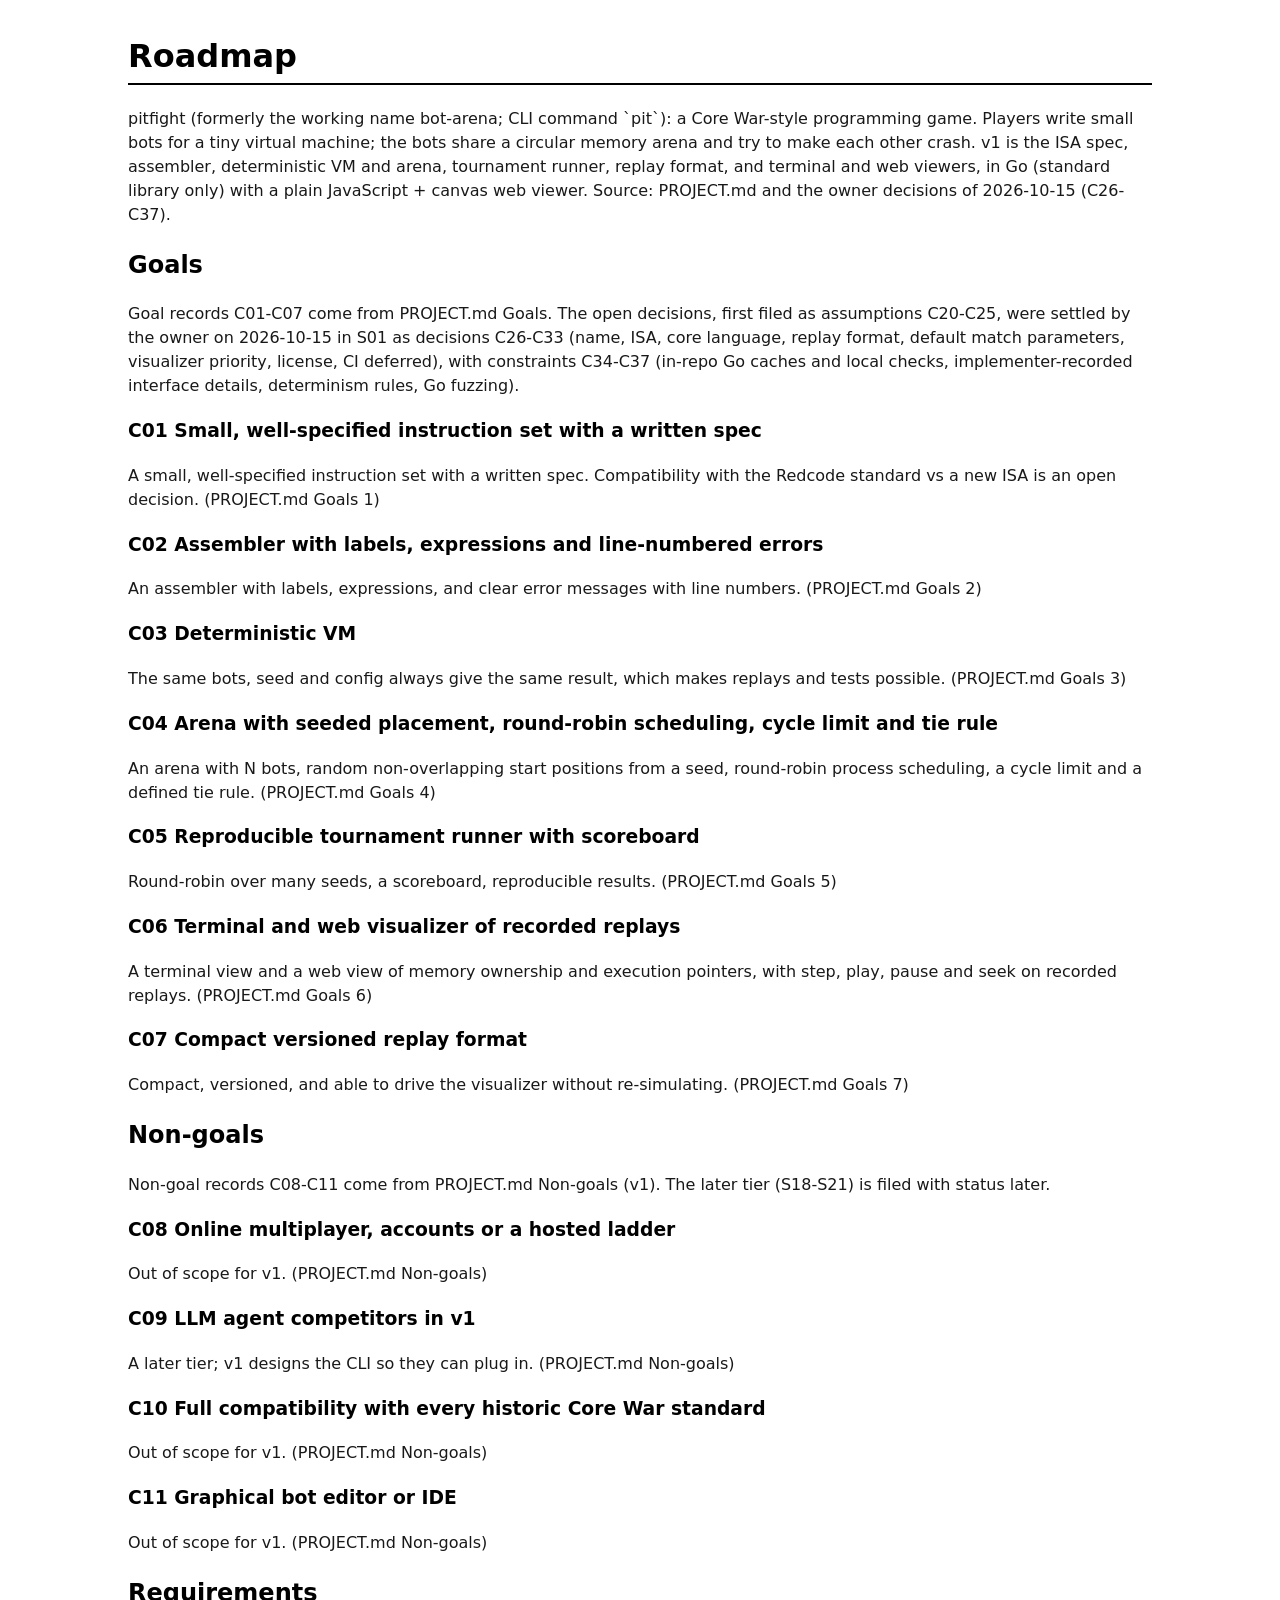
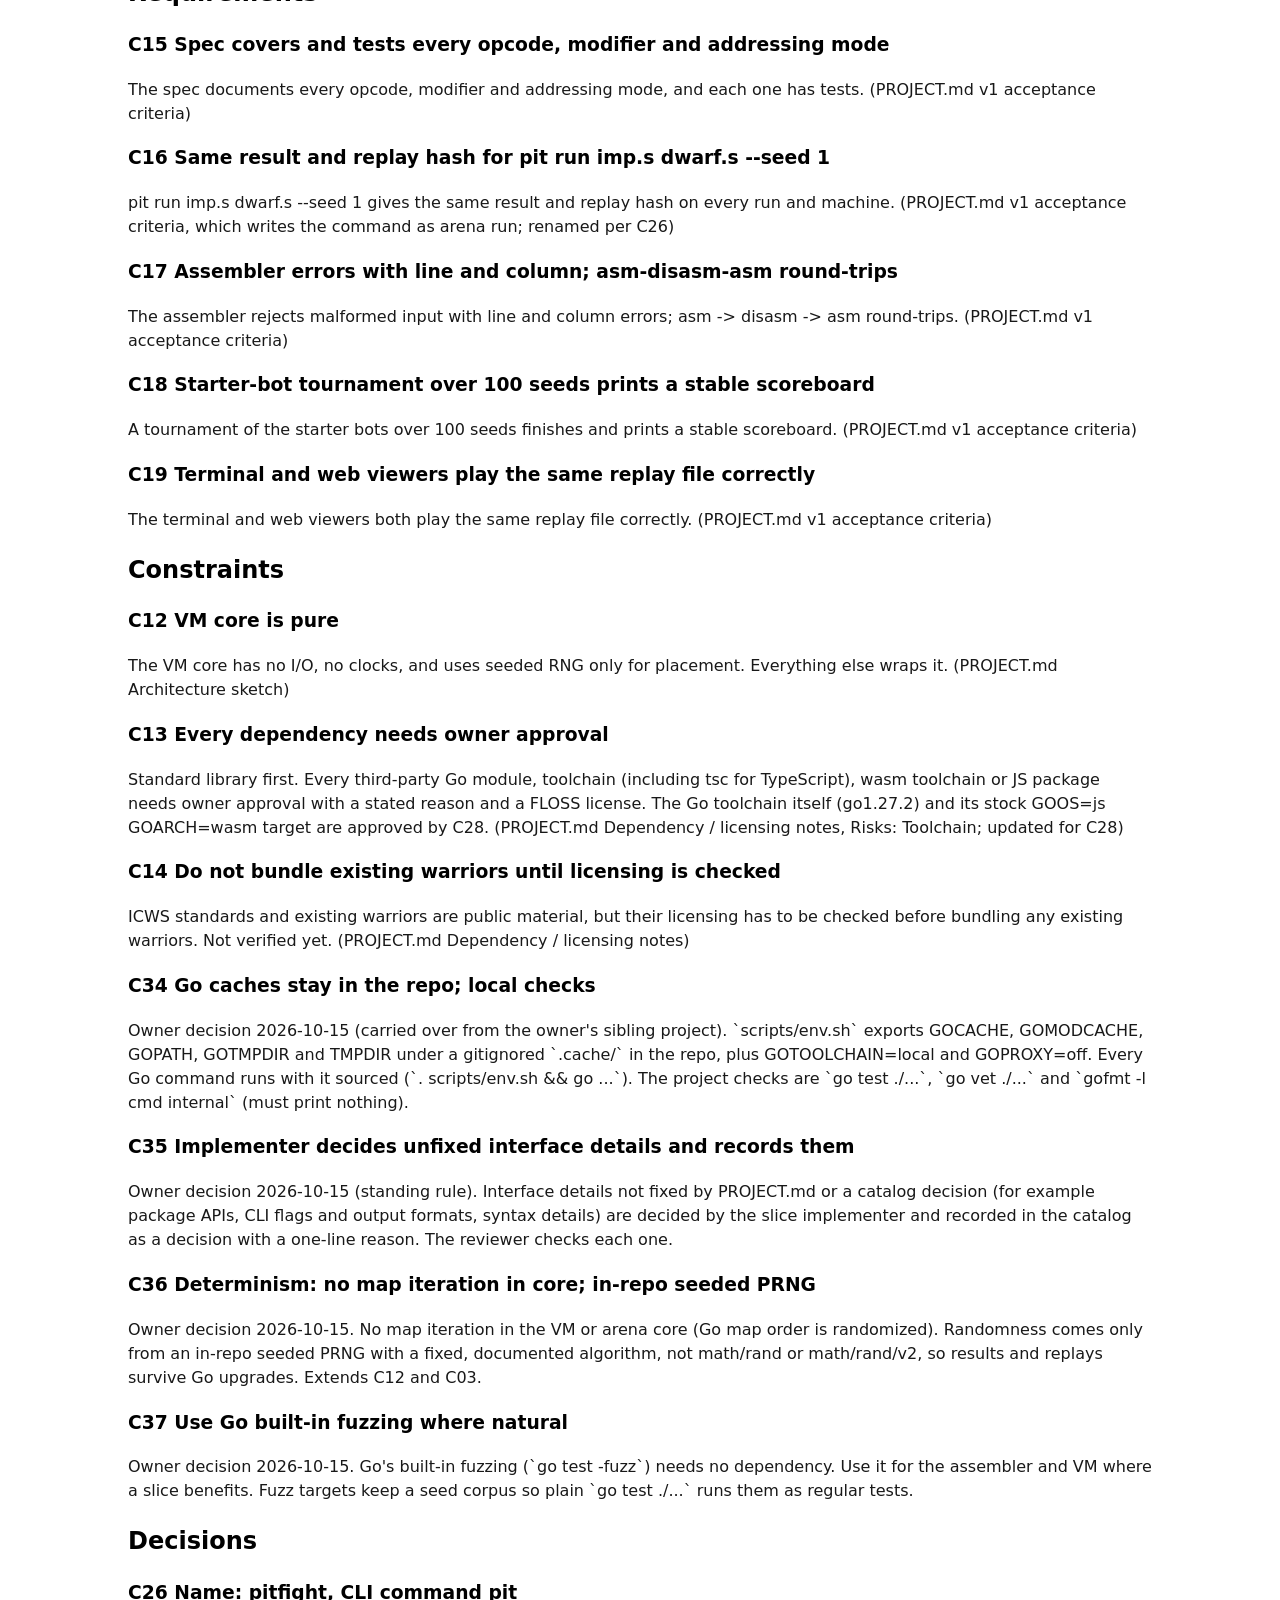
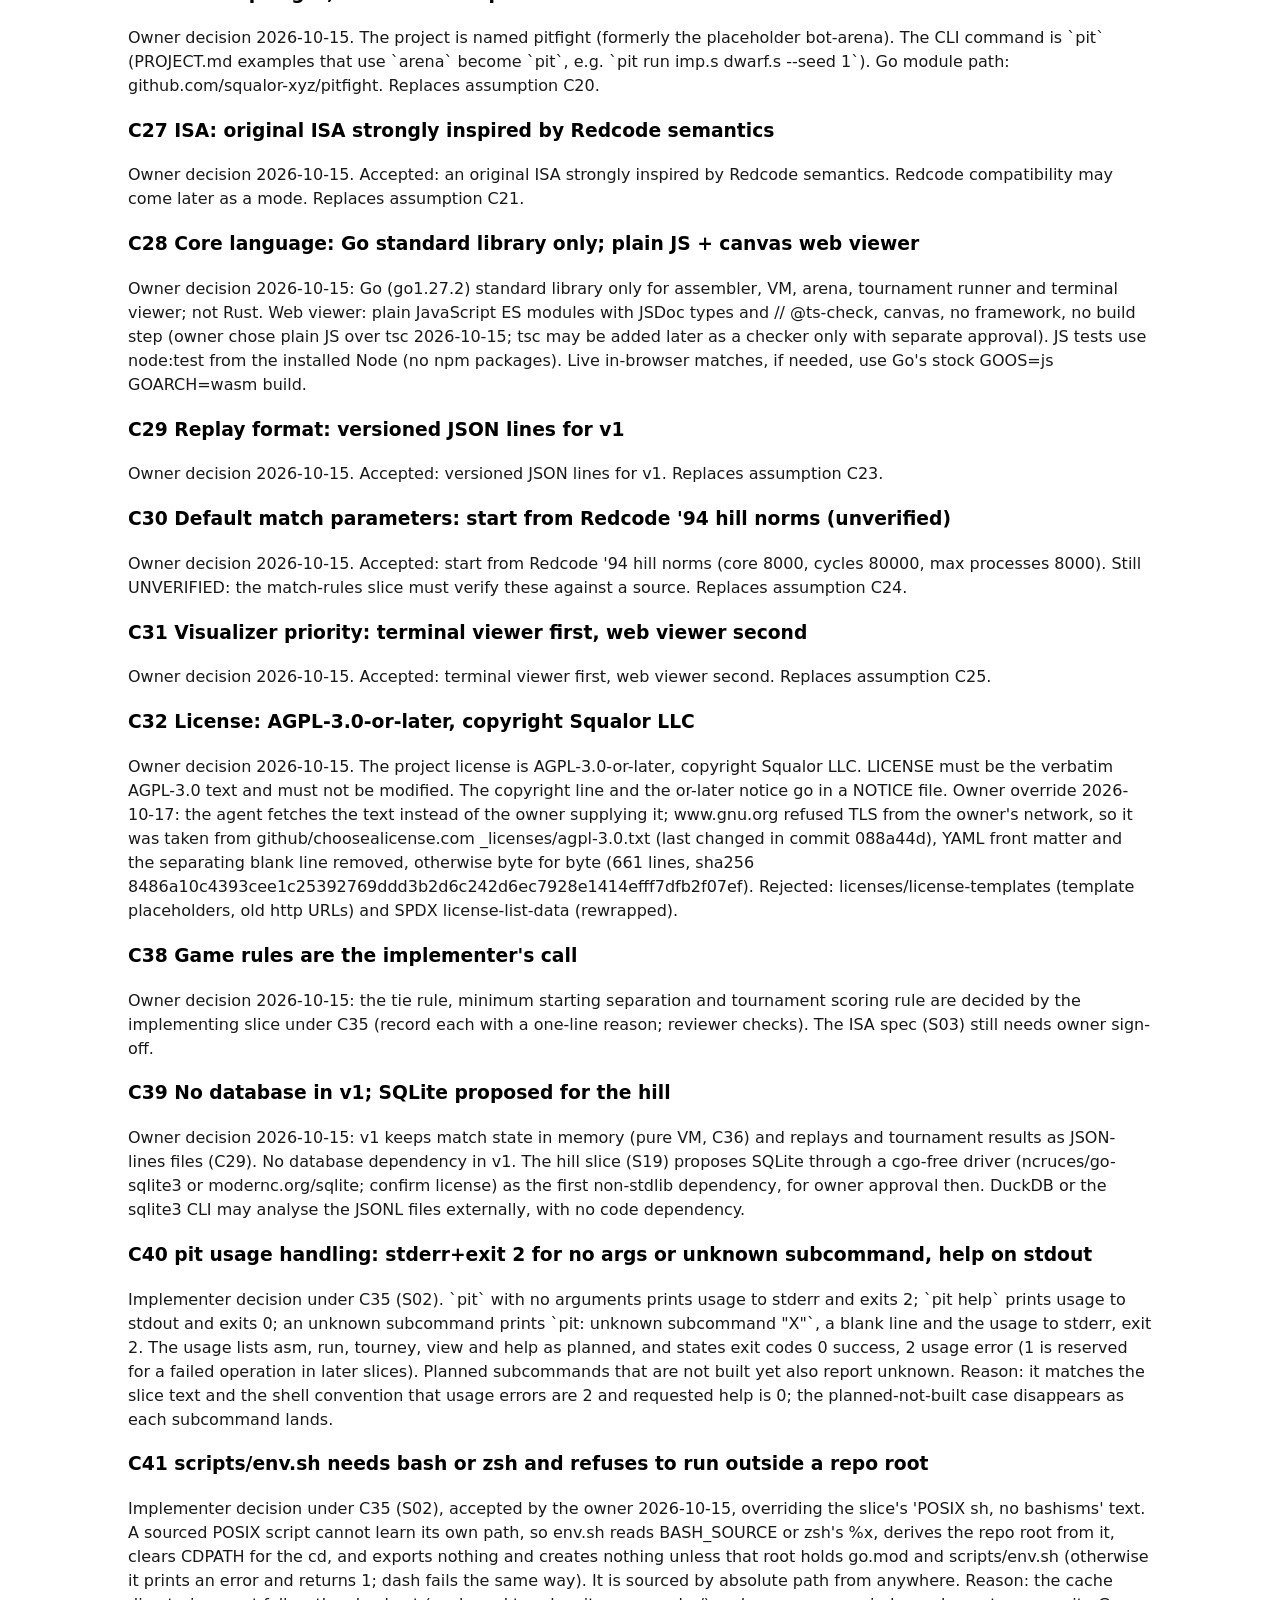
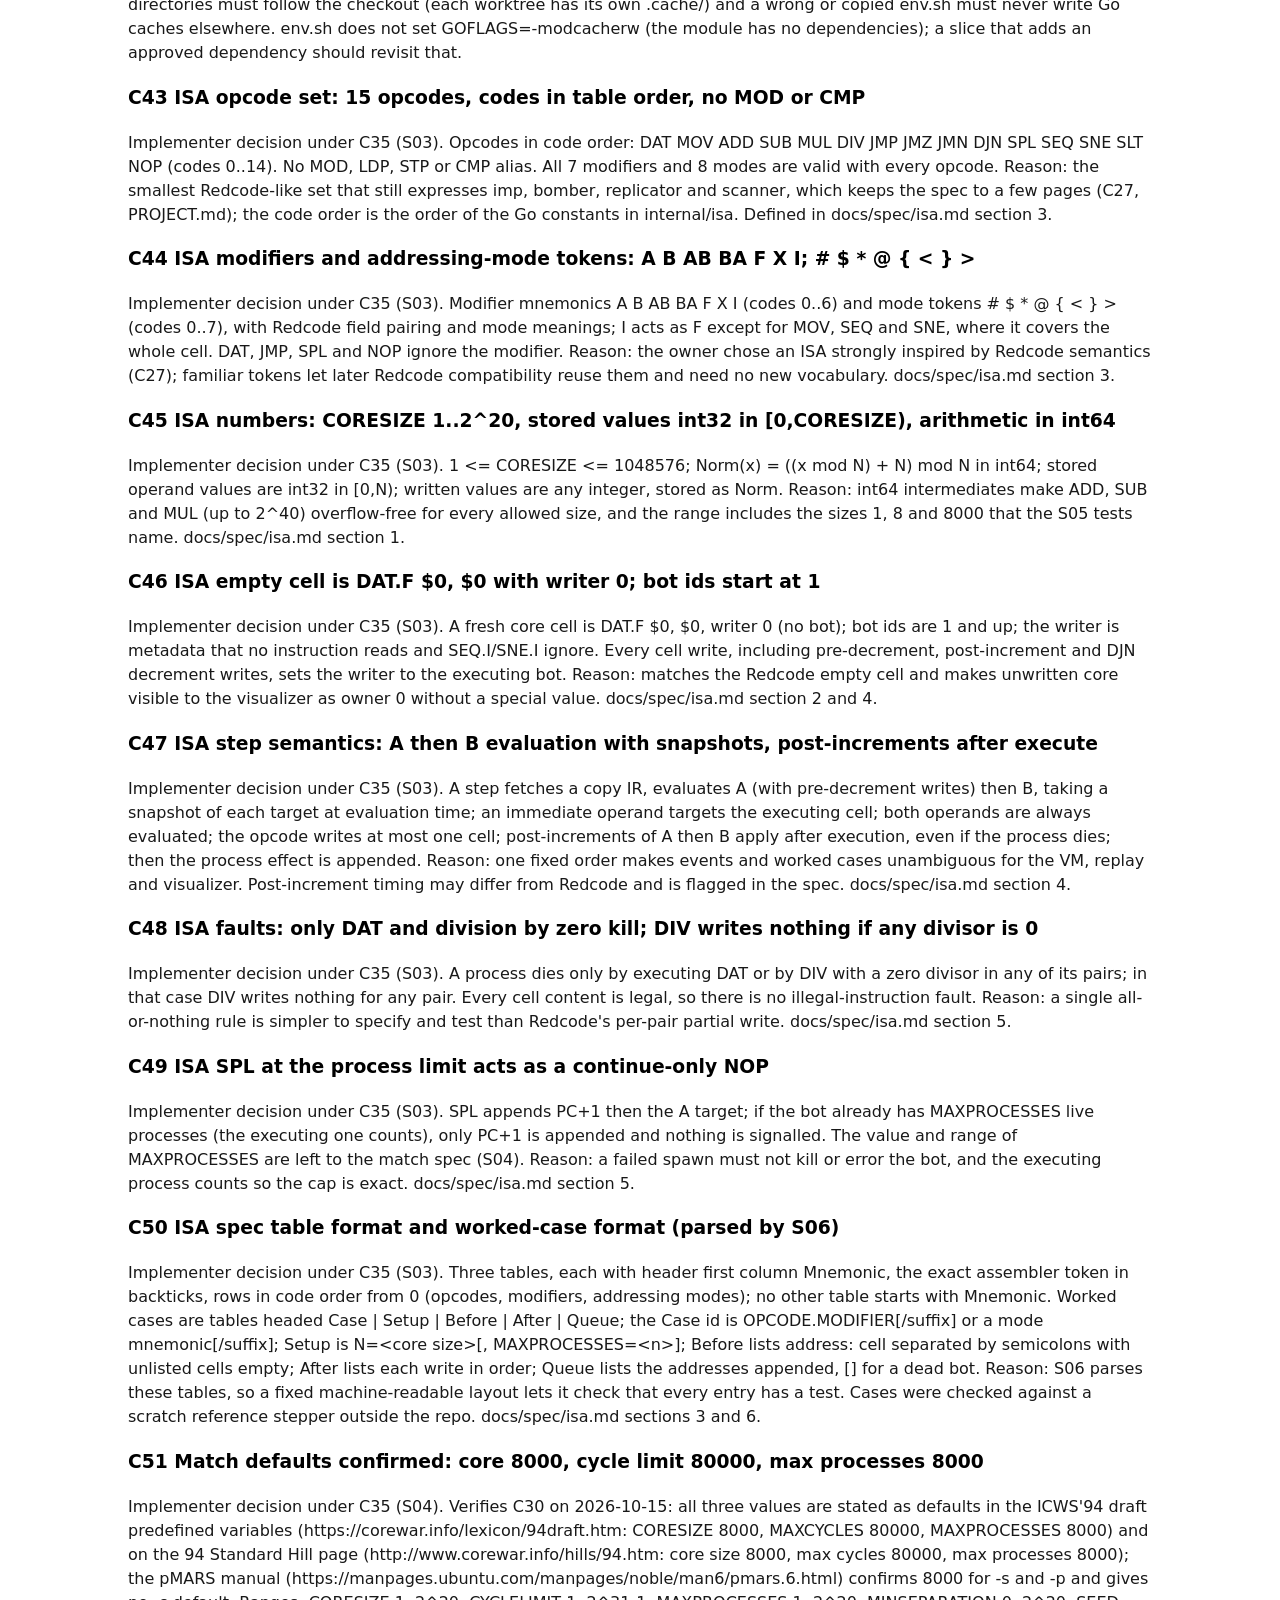
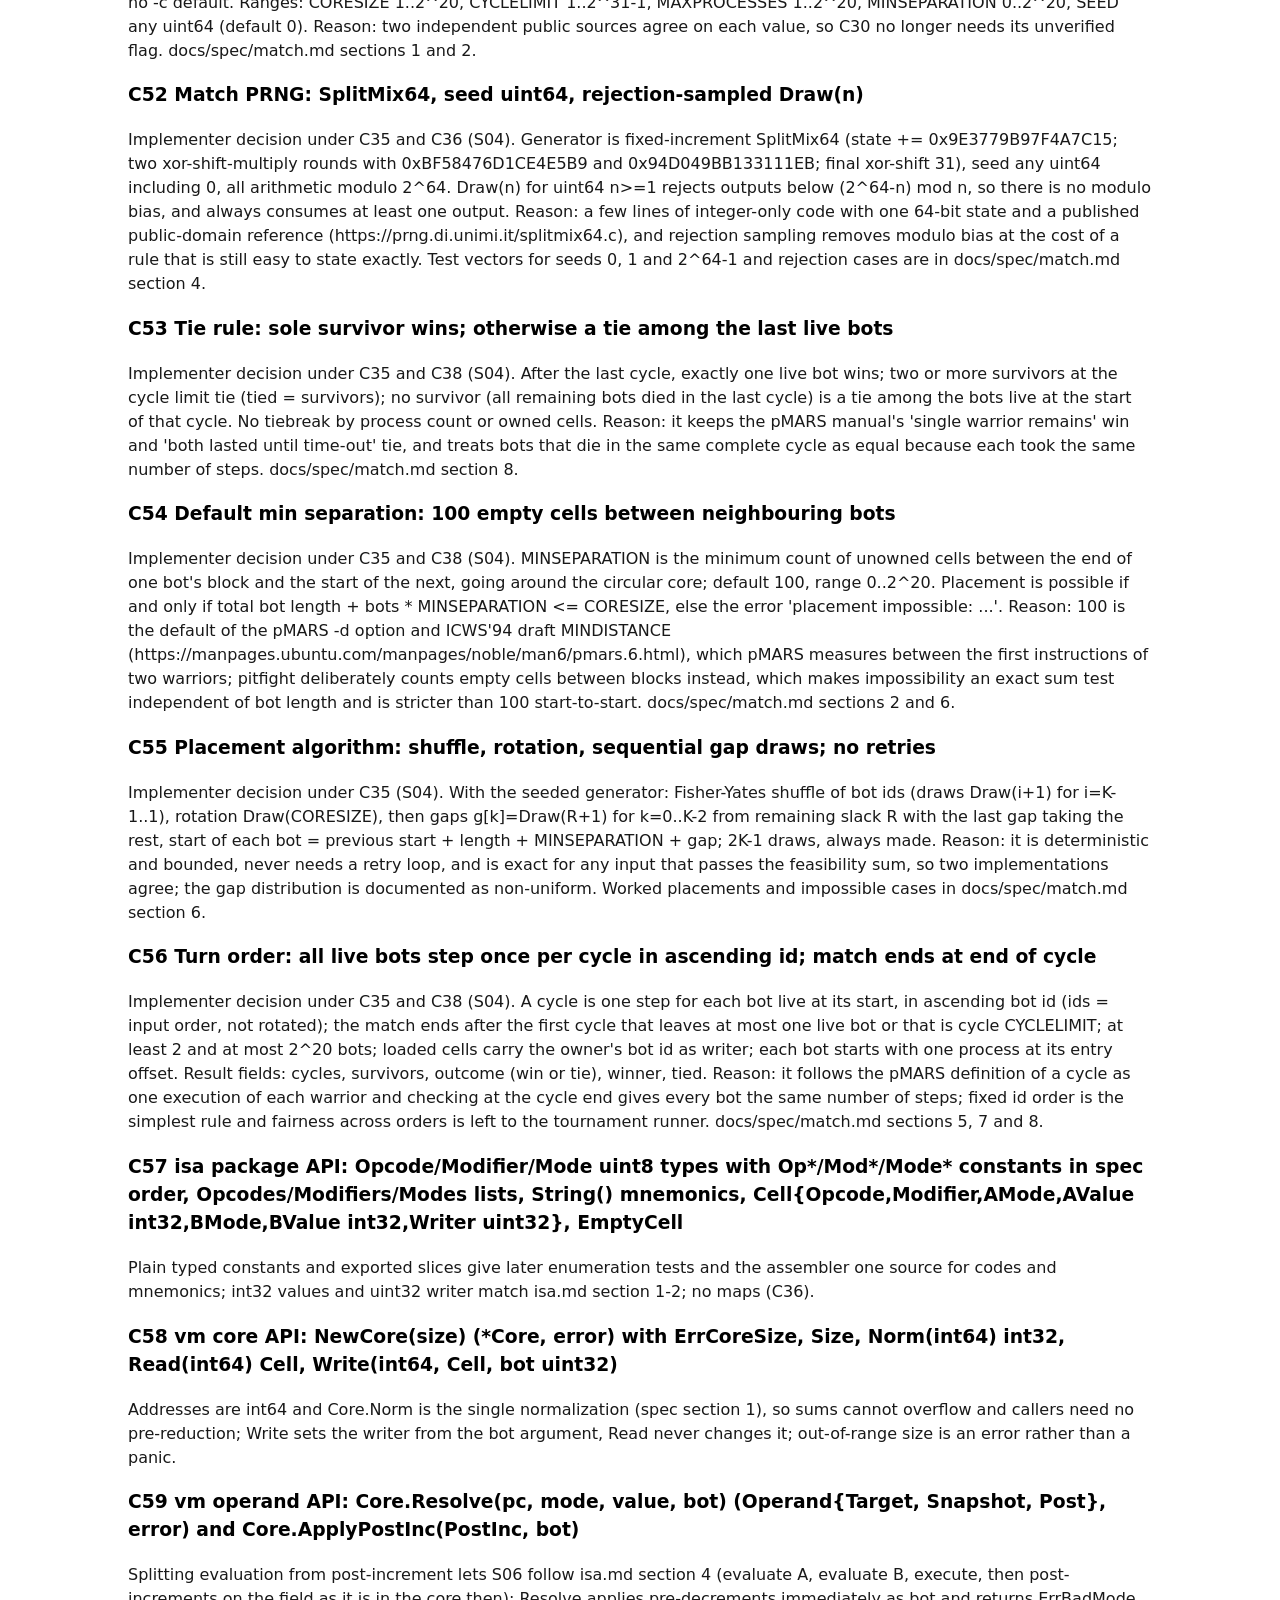
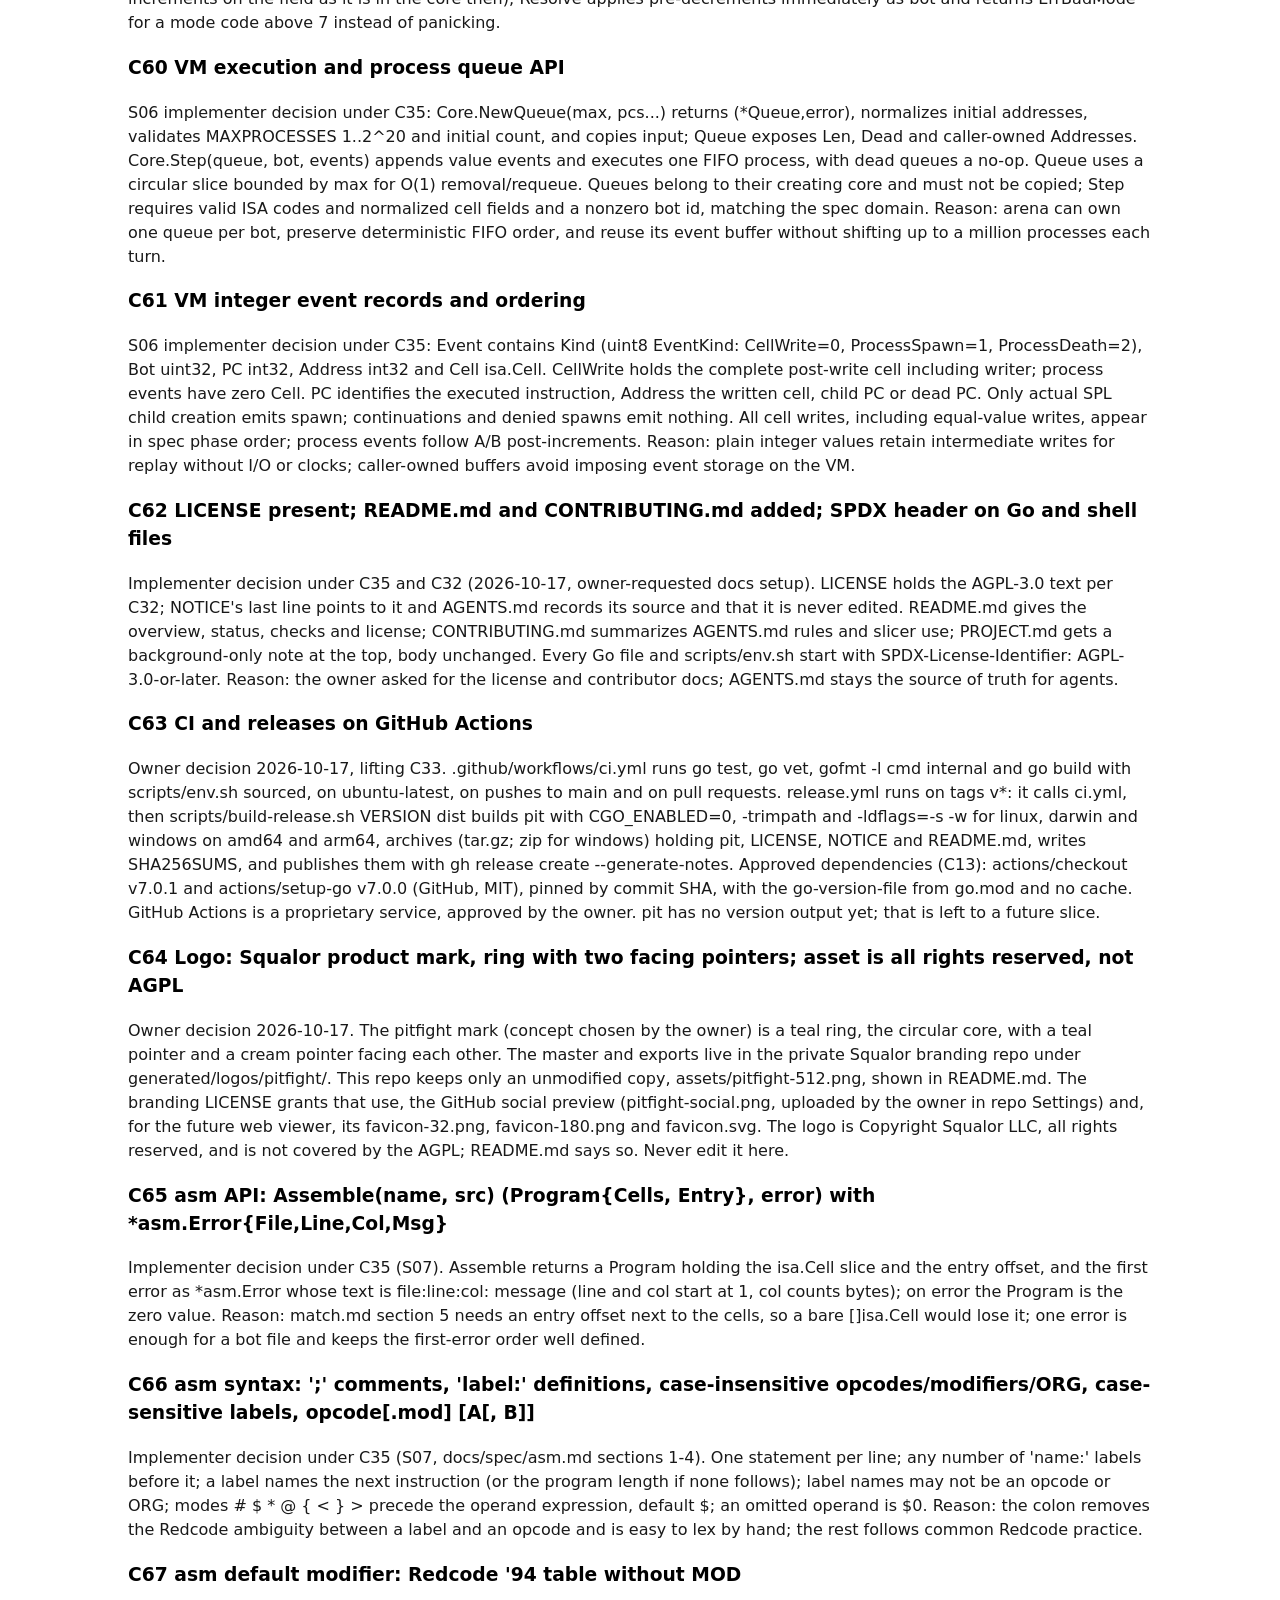
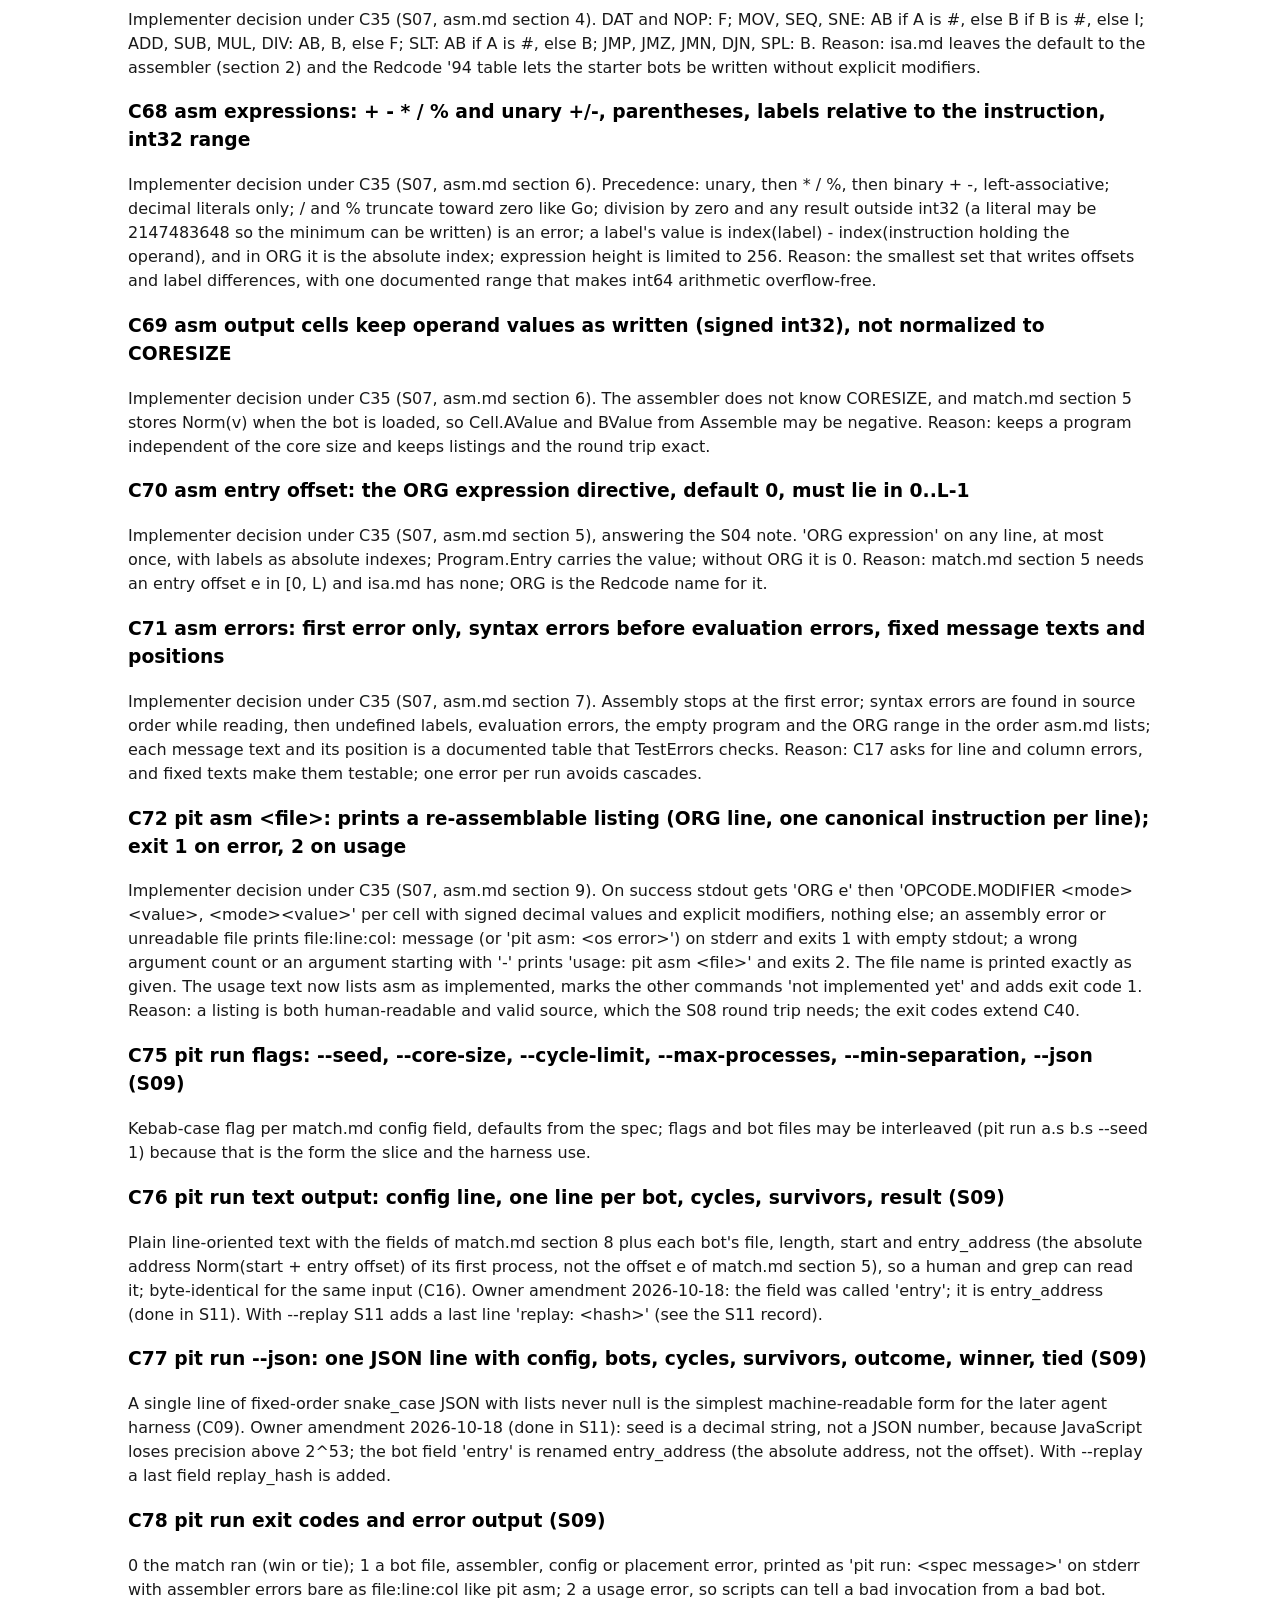
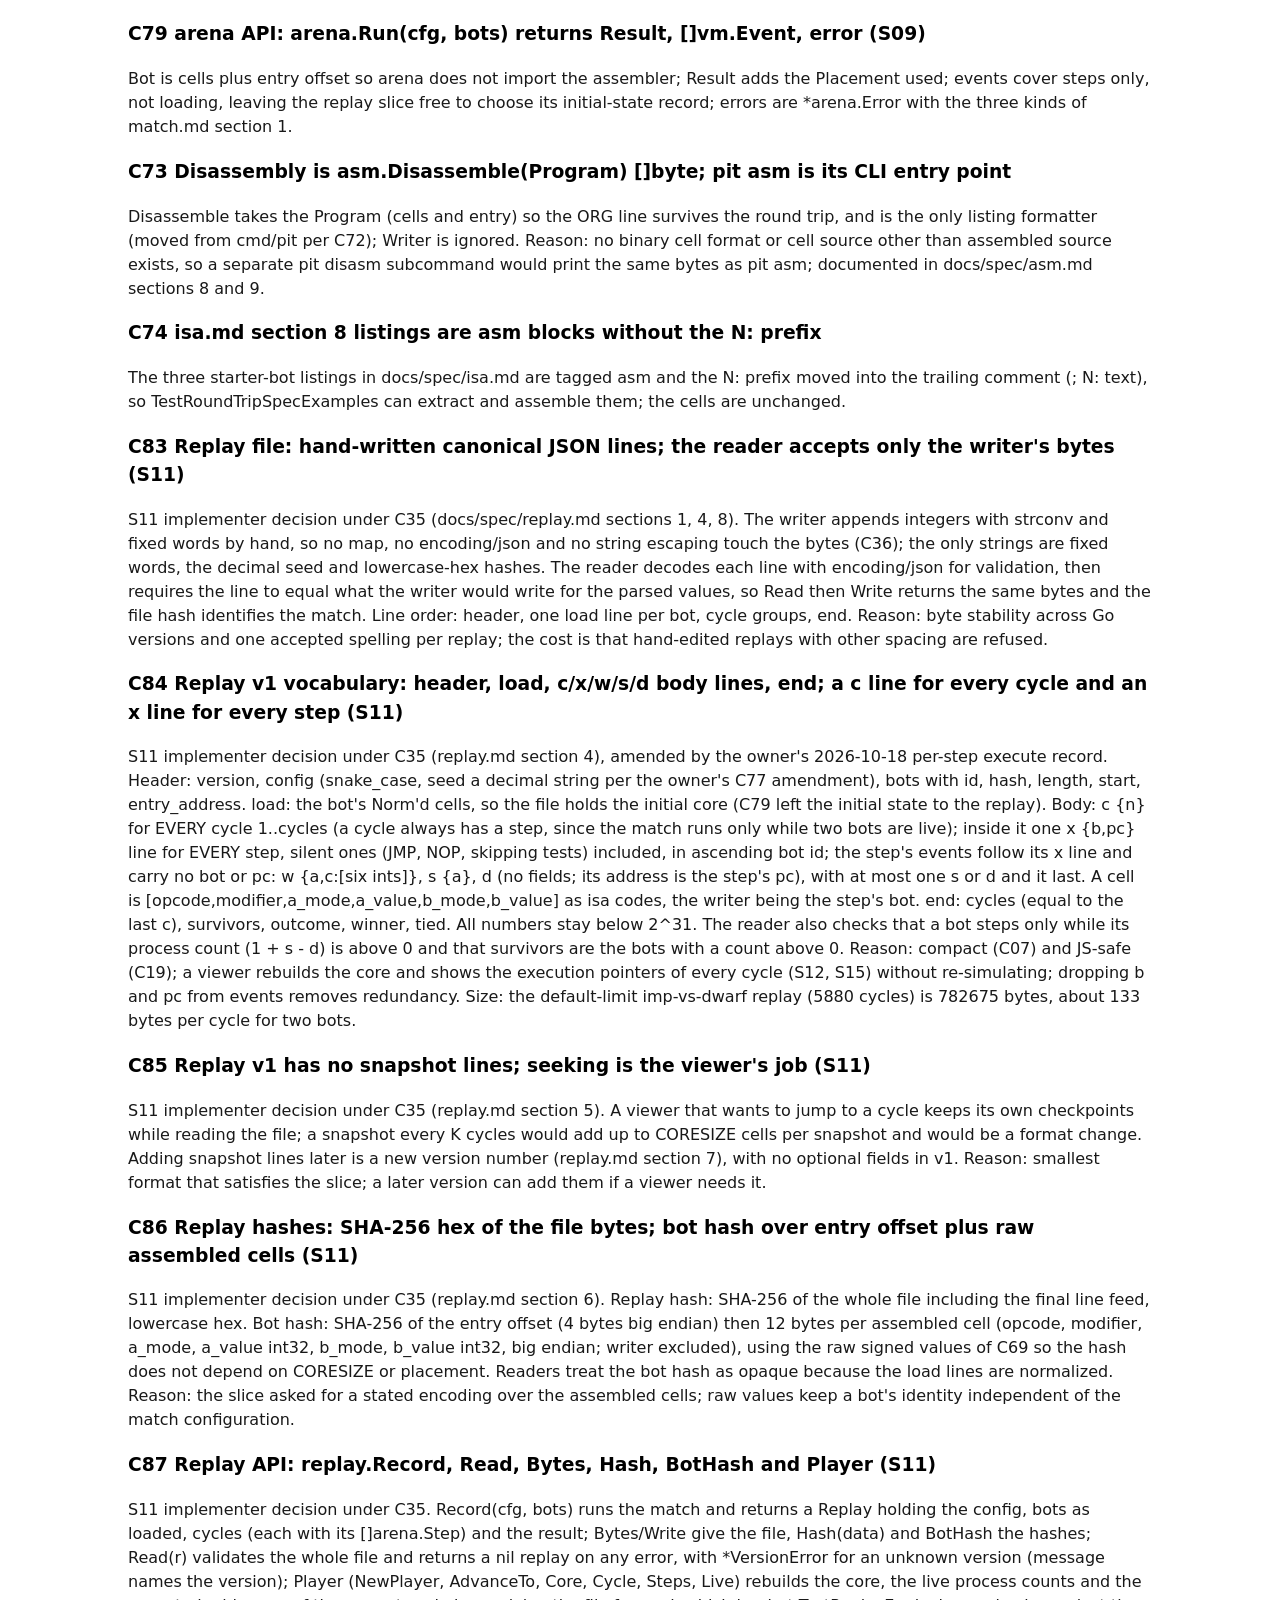
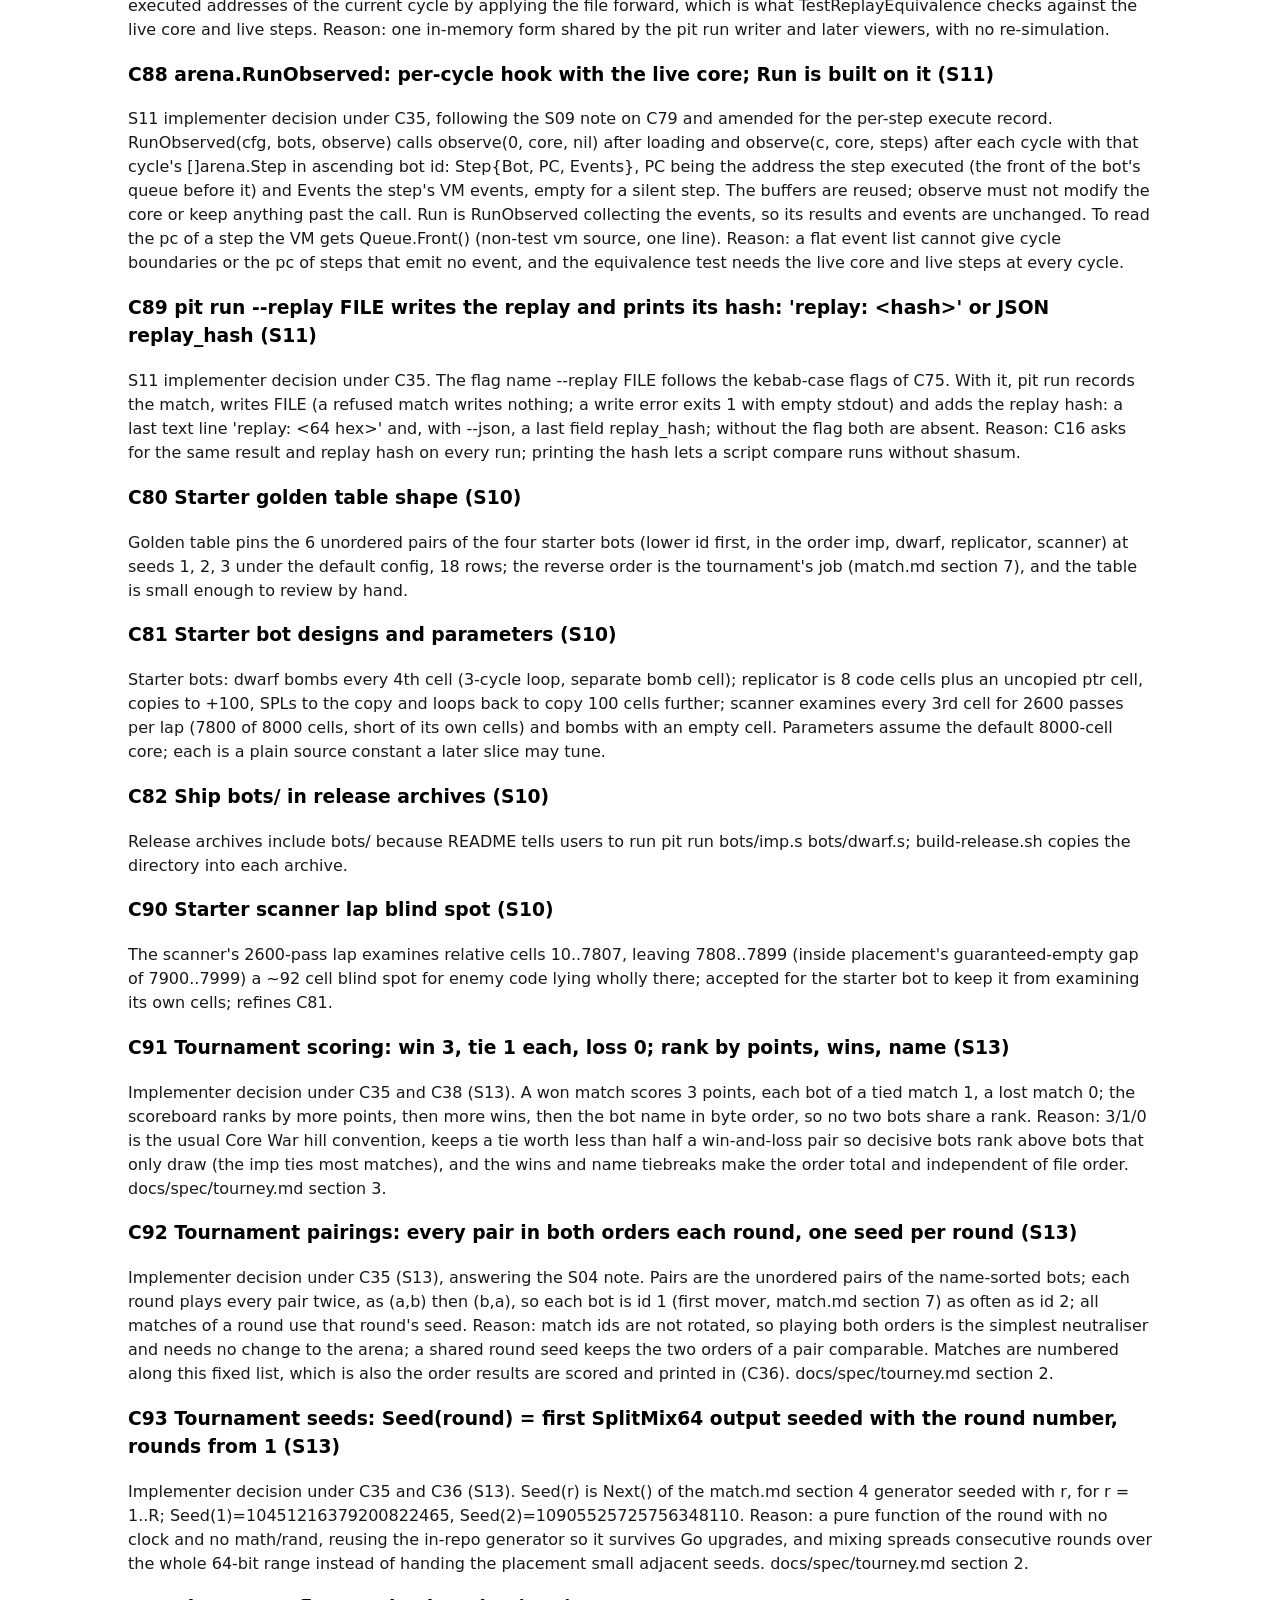
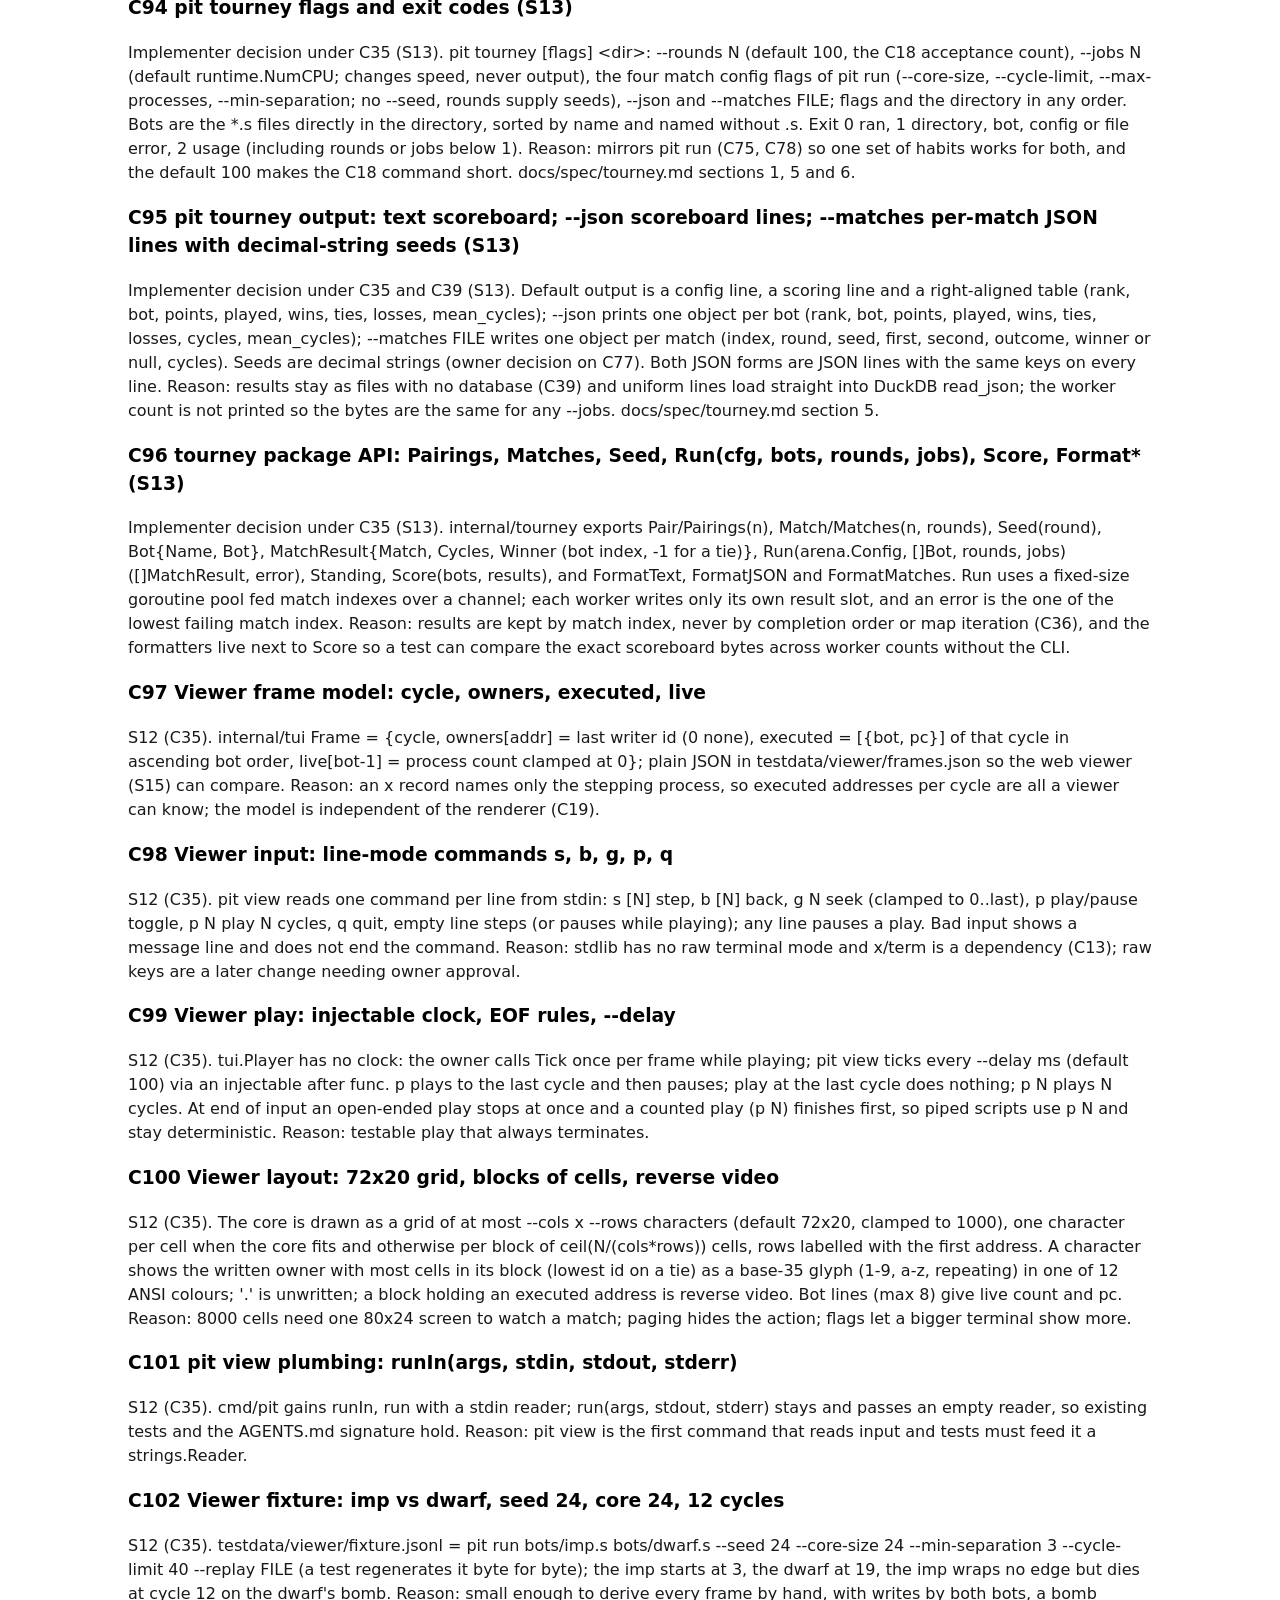
==== .slicer/render/ROADMAP.html @ 02d9fb21 "S22: fix code rough edges from the v0.1.0 relays Share one flag-interleave helper (a literal -- as a" ====
<!-- GENERATED by slicer. Source: .slicer/index.json. Render format: 1. Run `slicer render` after editing; `slicer check` fails if this file is stale. Do not edit. -->
<!DOCTYPE html>
<html lang="en"><head><meta charset="utf-8">
<meta name="viewport" content="width=device-width, initial-scale=1">
<title>Roadmap</title>
<style>
  :root { color-scheme: light dark; }
  body { font-family: system-ui, sans-serif; max-width: 64rem; margin: 2rem auto;
         padding: 0 1rem; line-height: 1.5; }
  h1 { border-bottom: 2px solid currentColor; padding-bottom: .2rem; }
  table { border-collapse: collapse; width: 100%; margin: 1rem 0; }
  th, td { text-align: left; padding: .3rem .5rem; border-bottom: 1px solid #8884;
           vertical-align: top; }
  .summary { opacity: .75; }
  .prose { opacity: .9; }
  tr.done { opacity: .55; }
  td.status { font-weight: 600; }
  tr.started td.status { color: #1a7f37; }
  tr.parked td.status, tr.retired td.status { color: #9a6700; }
  @media (prefers-color-scheme: dark) {
    th, td { border-bottom-color: #8886; }
    tr.started td.status { color: #3fb950; }
    tr.parked td.status, tr.retired td.status { color: #d29922; }
  }
</style>
</head><body>
<h1>Roadmap</h1>
<div class="prose"><p>pitfight (formerly the working name bot-arena; CLI command `pit`): a Core War-style programming game. Players write small bots for a tiny virtual machine; the bots share a circular memory arena and try to make each other crash. v1 is the ISA spec, assembler, deterministic VM and arena, tournament runner, replay format, and terminal and web viewers, in Go (standard library only) with a plain JavaScript + canvas web viewer. Source: PROJECT.md and the owner decisions of 2026-10-15 (C26-C37).</p></div>
<section><h2>Goals</h2>
<div class="prose"><p>Goal records C01-C07 come from PROJECT.md Goals. The open decisions, first filed as assumptions C20-C25, were settled by the owner on 2026-10-15 in S01 as decisions C26-C33 (name, ISA, core language, replay format, default match parameters, visualizer priority, license, CI deferred), with constraints C34-C37 (in-repo Go caches and local checks, implementer-recorded interface details, determinism rules, Go fuzzing).</p></div>
<h3>C01 Small, well-specified instruction set with a written spec</h3>
<div class="prose"><p>A small, well-specified instruction set with a written spec. Compatibility with the Redcode standard vs a new ISA is an open decision. (PROJECT.md Goals 1)</p></div>
<h3>C02 Assembler with labels, expressions and line-numbered errors</h3>
<div class="prose"><p>An assembler with labels, expressions, and clear error messages with line numbers. (PROJECT.md Goals 2)</p></div>
<h3>C03 Deterministic VM</h3>
<div class="prose"><p>The same bots, seed and config always give the same result, which makes replays and tests possible. (PROJECT.md Goals 3)</p></div>
<h3>C04 Arena with seeded placement, round-robin scheduling, cycle limit and tie rule</h3>
<div class="prose"><p>An arena with N bots, random non-overlapping start positions from a seed, round-robin process scheduling, a cycle limit and a defined tie rule. (PROJECT.md Goals 4)</p></div>
<h3>C05 Reproducible tournament runner with scoreboard</h3>
<div class="prose"><p>Round-robin over many seeds, a scoreboard, reproducible results. (PROJECT.md Goals 5)</p></div>
<h3>C06 Terminal and web visualizer of recorded replays</h3>
<div class="prose"><p>A terminal view and a web view of memory ownership and execution pointers, with step, play, pause and seek on recorded replays. (PROJECT.md Goals 6)</p></div>
<h3>C07 Compact versioned replay format</h3>
<div class="prose"><p>Compact, versioned, and able to drive the visualizer without re-simulating. (PROJECT.md Goals 7)</p></div>
</section>
<section><h2>Non-goals</h2>
<div class="prose"><p>Non-goal records C08-C11 come from PROJECT.md Non-goals (v1). The later tier (S18-S21) is filed with status later.</p></div>
<h3>C08 Online multiplayer, accounts or a hosted ladder</h3>
<div class="prose"><p>Out of scope for v1. (PROJECT.md Non-goals)</p></div>
<h3>C09 LLM agent competitors in v1</h3>
<div class="prose"><p>A later tier; v1 designs the CLI so they can plug in. (PROJECT.md Non-goals)</p></div>
<h3>C10 Full compatibility with every historic Core War standard</h3>
<div class="prose"><p>Out of scope for v1. (PROJECT.md Non-goals)</p></div>
<h3>C11 Graphical bot editor or IDE</h3>
<div class="prose"><p>Out of scope for v1. (PROJECT.md Non-goals)</p></div>
</section>
<section><h2>Requirements</h2>
<h3>C15 Spec covers and tests every opcode, modifier and addressing mode</h3>
<div class="prose"><p>The spec documents every opcode, modifier and addressing mode, and each one has tests. (PROJECT.md v1 acceptance criteria)</p></div>
<h3>C16 Same result and replay hash for pit run imp.s dwarf.s --seed 1</h3>
<div class="prose"><p>pit run imp.s dwarf.s --seed 1 gives the same result and replay hash on every run and machine. (PROJECT.md v1 acceptance criteria, which writes the command as arena run; renamed per C26)</p></div>
<h3>C17 Assembler errors with line and column; asm-disasm-asm round-trips</h3>
<div class="prose"><p>The assembler rejects malformed input with line and column errors; asm -&gt; disasm -&gt; asm round-trips. (PROJECT.md v1 acceptance criteria)</p></div>
<h3>C18 Starter-bot tournament over 100 seeds prints a stable scoreboard</h3>
<div class="prose"><p>A tournament of the starter bots over 100 seeds finishes and prints a stable scoreboard. (PROJECT.md v1 acceptance criteria)</p></div>
<h3>C19 Terminal and web viewers play the same replay file correctly</h3>
<div class="prose"><p>The terminal and web viewers both play the same replay file correctly. (PROJECT.md v1 acceptance criteria)</p></div>
</section>
<section><h2>Constraints</h2>
<h3>C12 VM core is pure</h3>
<div class="prose"><p>The VM core has no I/O, no clocks, and uses seeded RNG only for placement. Everything else wraps it. (PROJECT.md Architecture sketch)</p></div>
<h3>C13 Every dependency needs owner approval</h3>
<div class="prose"><p>Standard library first. Every third-party Go module, toolchain (including tsc for TypeScript), wasm toolchain or JS package needs owner approval with a stated reason and a FLOSS license. The Go toolchain itself (go1.27.2) and its stock GOOS=js GOARCH=wasm target are approved by C28. (PROJECT.md Dependency / licensing notes, Risks: Toolchain; updated for C28)</p></div>
<h3>C14 Do not bundle existing warriors until licensing is checked</h3>
<div class="prose"><p>ICWS standards and existing warriors are public material, but their licensing has to be checked before bundling any existing warriors. Not verified yet. (PROJECT.md Dependency / licensing notes)</p></div>
<h3>C34 Go caches stay in the repo; local checks</h3>
<div class="prose"><p>Owner decision 2026-10-15 (carried over from the owner&#x27;s sibling project). `scripts/env.sh` exports GOCACHE, GOMODCACHE, GOPATH, GOTMPDIR and TMPDIR under a gitignored `.cache/` in the repo, plus GOTOOLCHAIN=local and GOPROXY=off. Every Go command runs with it sourced (`. scripts/env.sh &amp;&amp; go ...`). The project checks are `go test ./...`, `go vet ./...` and `gofmt -l cmd internal` (must print nothing).</p></div>
<h3>C35 Implementer decides unfixed interface details and records them</h3>
<div class="prose"><p>Owner decision 2026-10-15 (standing rule). Interface details not fixed by PROJECT.md or a catalog decision (for example package APIs, CLI flags and output formats, syntax details) are decided by the slice implementer and recorded in the catalog as a decision with a one-line reason. The reviewer checks each one.</p></div>
<h3>C36 Determinism: no map iteration in core; in-repo seeded PRNG</h3>
<div class="prose"><p>Owner decision 2026-10-15. No map iteration in the VM or arena core (Go map order is randomized). Randomness comes only from an in-repo seeded PRNG with a fixed, documented algorithm, not math/rand or math/rand/v2, so results and replays survive Go upgrades. Extends C12 and C03.</p></div>
<h3>C37 Use Go built-in fuzzing where natural</h3>
<div class="prose"><p>Owner decision 2026-10-15. Go&#x27;s built-in fuzzing (`go test -fuzz`) needs no dependency. Use it for the assembler and VM where a slice benefits. Fuzz targets keep a seed corpus so plain `go test ./...` runs them as regular tests.</p></div>
</section>
<section><h2>Decisions</h2>
<h3>C26 Name: pitfight, CLI command pit</h3>
<div class="prose"><p>Owner decision 2026-10-15. The project is named pitfight (formerly the placeholder bot-arena). The CLI command is `pit` (PROJECT.md examples that use `arena` become `pit`, e.g. `pit run imp.s dwarf.s --seed 1`). Go module path: github.com/squalor-xyz/pitfight. Replaces assumption C20.</p></div>
<h3>C27 ISA: original ISA strongly inspired by Redcode semantics</h3>
<div class="prose"><p>Owner decision 2026-10-15. Accepted: an original ISA strongly inspired by Redcode semantics. Redcode compatibility may come later as a mode. Replaces assumption C21.</p></div>
<h3>C28 Core language: Go standard library only; plain JS + canvas web viewer</h3>
<div class="prose"><p>Owner decision 2026-10-15: Go (go1.27.2) standard library only for assembler, VM, arena, tournament runner and terminal viewer; not Rust. Web viewer: plain JavaScript ES modules with JSDoc types and // @ts-check, canvas, no framework, no build step (owner chose plain JS over tsc 2026-10-15; tsc may be added later as a checker only with separate approval). JS tests use node:test from the installed Node (no npm packages). Live in-browser matches, if needed, use Go&#x27;s stock GOOS=js GOARCH=wasm build.</p></div>
<h3>C29 Replay format: versioned JSON lines for v1</h3>
<div class="prose"><p>Owner decision 2026-10-15. Accepted: versioned JSON lines for v1. Replaces assumption C23.</p></div>
<h3>C30 Default match parameters: start from Redcode &#x27;94 hill norms (unverified)</h3>
<div class="prose"><p>Owner decision 2026-10-15. Accepted: start from Redcode &#x27;94 hill norms (core 8000, cycles 80000, max processes 8000). Still UNVERIFIED: the match-rules slice must verify these against a source. Replaces assumption C24.</p></div>
<h3>C31 Visualizer priority: terminal viewer first, web viewer second</h3>
<div class="prose"><p>Owner decision 2026-10-15. Accepted: terminal viewer first, web viewer second. Replaces assumption C25.</p></div>
<h3>C32 License: AGPL-3.0-or-later, copyright Squalor LLC</h3>
<div class="prose"><p>Owner decision 2026-10-15. The project license is AGPL-3.0-or-later, copyright Squalor LLC. LICENSE must be the verbatim AGPL-3.0 text and must not be modified. The copyright line and the or-later notice go in a NOTICE file. Owner override 2026-10-17: the agent fetches the text instead of the owner supplying it; www.gnu.org refused TLS from the owner&#x27;s network, so it was taken from github/choosealicense.com _licenses/agpl-3.0.txt (last changed in commit 088a44d), YAML front matter and the separating blank line removed, otherwise byte for byte (661 lines, sha256 8486a10c4393cee1c25392769ddd3b2d6c242d6ec7928e1414efff7dfb2f07ef). Rejected: licenses/license-templates (template placeholders, old http URLs) and SPDX license-list-data (rewrapped).</p></div>
<h3>C38 Game rules are the implementer&#x27;s call</h3>
<div class="prose"><p>Owner decision 2026-10-15: the tie rule, minimum starting separation and tournament scoring rule are decided by the implementing slice under C35 (record each with a one-line reason; reviewer checks). The ISA spec (S03) still needs owner sign-off.</p></div>
<h3>C39 No database in v1; SQLite proposed for the hill</h3>
<div class="prose"><p>Owner decision 2026-10-15: v1 keeps match state in memory (pure VM, C36) and replays and tournament results as JSON-lines files (C29). No database dependency in v1. The hill slice (S19) proposes SQLite through a cgo-free driver (ncruces/go-sqlite3 or modernc.org/sqlite; confirm license) as the first non-stdlib dependency, for owner approval then. DuckDB or the sqlite3 CLI may analyse the JSONL files externally, with no code dependency.</p></div>
<h3>C40 pit usage handling: stderr+exit 2 for no args or unknown subcommand, help on stdout</h3>
<div class="prose"><p>Implementer decision under C35 (S02). `pit` with no arguments prints usage to stderr and exits 2; `pit help` prints usage to stdout and exits 0; an unknown subcommand prints `pit: unknown subcommand &quot;X&quot;`, a blank line and the usage to stderr, exit 2. The usage lists asm, run, tourney, view and help as planned, and states exit codes 0 success, 2 usage error (1 is reserved for a failed operation in later slices). Planned subcommands that are not built yet also report unknown. Reason: it matches the slice text and the shell convention that usage errors are 2 and requested help is 0; the planned-not-built case disappears as each subcommand lands.</p></div>
<h3>C41 scripts/env.sh needs bash or zsh and refuses to run outside a repo root</h3>
<div class="prose"><p>Implementer decision under C35 (S02), accepted by the owner 2026-10-15, overriding the slice&#x27;s &#x27;POSIX sh, no bashisms&#x27; text. A sourced POSIX script cannot learn its own path, so env.sh reads BASH_SOURCE or zsh&#x27;s %x, derives the repo root from it, clears CDPATH for the cd, and exports nothing and creates nothing unless that root holds go.mod and scripts/env.sh (otherwise it prints an error and returns 1; dash fails the same way). It is sourced by absolute path from anywhere. Reason: the cache directories must follow the checkout (each worktree has its own .cache/) and a wrong or copied env.sh must never write Go caches elsewhere. env.sh does not set GOFLAGS=-modcacherw (the module has no dependencies); a slice that adds an approved dependency should revisit that.</p></div>
<h3>C43 ISA opcode set: 15 opcodes, codes in table order, no MOD or CMP</h3>
<div class="prose"><p>Implementer decision under C35 (S03). Opcodes in code order: DAT MOV ADD SUB MUL DIV JMP JMZ JMN DJN SPL SEQ SNE SLT NOP (codes 0..14). No MOD, LDP, STP or CMP alias. All 7 modifiers and 8 modes are valid with every opcode. Reason: the smallest Redcode-like set that still expresses imp, bomber, replicator and scanner, which keeps the spec to a few pages (C27, PROJECT.md); the code order is the order of the Go constants in internal/isa. Defined in docs/spec/isa.md section 3.</p></div>
<h3>C44 ISA modifiers and addressing-mode tokens: A B AB BA F X I; # $ * @ { &lt; } &gt;</h3>
<div class="prose"><p>Implementer decision under C35 (S03). Modifier mnemonics A B AB BA F X I (codes 0..6) and mode tokens # $ * @ { &lt; } &gt; (codes 0..7), with Redcode field pairing and mode meanings; I acts as F except for MOV, SEQ and SNE, where it covers the whole cell. DAT, JMP, SPL and NOP ignore the modifier. Reason: the owner chose an ISA strongly inspired by Redcode semantics (C27); familiar tokens let later Redcode compatibility reuse them and need no new vocabulary. docs/spec/isa.md section 3.</p></div>
<h3>C45 ISA numbers: CORESIZE 1..2^20, stored values int32 in [0,CORESIZE), arithmetic in int64</h3>
<div class="prose"><p>Implementer decision under C35 (S03). 1 &lt;= CORESIZE &lt;= 1048576; Norm(x) = ((x mod N) + N) mod N in int64; stored operand values are int32 in [0,N); written values are any integer, stored as Norm. Reason: int64 intermediates make ADD, SUB and MUL (up to 2^40) overflow-free for every allowed size, and the range includes the sizes 1, 8 and 8000 that the S05 tests name. docs/spec/isa.md section 1.</p></div>
<h3>C46 ISA empty cell is DAT.F $0, $0 with writer 0; bot ids start at 1</h3>
<div class="prose"><p>Implementer decision under C35 (S03). A fresh core cell is DAT.F $0, $0, writer 0 (no bot); bot ids are 1 and up; the writer is metadata that no instruction reads and SEQ.I/SNE.I ignore. Every cell write, including pre-decrement, post-increment and DJN decrement writes, sets the writer to the executing bot. Reason: matches the Redcode empty cell and makes unwritten core visible to the visualizer as owner 0 without a special value. docs/spec/isa.md section 2 and 4.</p></div>
<h3>C47 ISA step semantics: A then B evaluation with snapshots, post-increments after execute</h3>
<div class="prose"><p>Implementer decision under C35 (S03). A step fetches a copy IR, evaluates A (with pre-decrement writes) then B, taking a snapshot of each target at evaluation time; an immediate operand targets the executing cell; both operands are always evaluated; the opcode writes at most one cell; post-increments of A then B apply after execution, even if the process dies; then the process effect is appended. Reason: one fixed order makes events and worked cases unambiguous for the VM, replay and visualizer. Post-increment timing may differ from Redcode and is flagged in the spec. docs/spec/isa.md section 4.</p></div>
<h3>C48 ISA faults: only DAT and division by zero kill; DIV writes nothing if any divisor is 0</h3>
<div class="prose"><p>Implementer decision under C35 (S03). A process dies only by executing DAT or by DIV with a zero divisor in any of its pairs; in that case DIV writes nothing for any pair. Every cell content is legal, so there is no illegal-instruction fault. Reason: a single all-or-nothing rule is simpler to specify and test than Redcode&#x27;s per-pair partial write. docs/spec/isa.md section 5.</p></div>
<h3>C49 ISA SPL at the process limit acts as a continue-only NOP</h3>
<div class="prose"><p>Implementer decision under C35 (S03). SPL appends PC+1 then the A target; if the bot already has MAXPROCESSES live processes (the executing one counts), only PC+1 is appended and nothing is signalled. The value and range of MAXPROCESSES are left to the match spec (S04). Reason: a failed spawn must not kill or error the bot, and the executing process counts so the cap is exact. docs/spec/isa.md section 5.</p></div>
<h3>C50 ISA spec table format and worked-case format (parsed by S06)</h3>
<div class="prose"><p>Implementer decision under C35 (S03). Three tables, each with header first column Mnemonic, the exact assembler token in backticks, rows in code order from 0 (opcodes, modifiers, addressing modes); no other table starts with Mnemonic. Worked cases are tables headed Case | Setup | Before | After | Queue; the Case id is OPCODE.MODIFIER[/suffix] or a mode mnemonic[/suffix]; Setup is N=&lt;core size&gt;[, MAXPROCESSES=&lt;n&gt;]; Before lists address: cell separated by semicolons with unlisted cells empty; After lists each write in order; Queue lists the addresses appended, [] for a dead bot. Reason: S06 parses these tables, so a fixed machine-readable layout lets it check that every entry has a test. Cases were checked against a scratch reference stepper outside the repo. docs/spec/isa.md sections 3 and 6.</p></div>
<h3>C51 Match defaults confirmed: core 8000, cycle limit 80000, max processes 8000</h3>
<div class="prose"><p>Implementer decision under C35 (S04). Verifies C30 on 2026-10-15: all three values are stated as defaults in the ICWS&#x27;94 draft predefined variables (https://corewar.info/lexicon/94draft.htm: CORESIZE 8000, MAXCYCLES 80000, MAXPROCESSES 8000) and on the 94 Standard Hill page (http://www.corewar.info/hills/94.htm: core size 8000, max cycles 80000, max processes 8000); the pMARS manual (https://manpages.ubuntu.com/manpages/noble/man6/pmars.6.html) confirms 8000 for -s and -p and gives no -c default. Ranges: CORESIZE 1..2^20, CYCLELIMIT 1..2^31-1, MAXPROCESSES 1..2^20, MINSEPARATION 0..2^20, SEED any uint64 (default 0). Reason: two independent public sources agree on each value, so C30 no longer needs its unverified flag. docs/spec/match.md sections 1 and 2.</p></div>
<h3>C52 Match PRNG: SplitMix64, seed uint64, rejection-sampled Draw(n)</h3>
<div class="prose"><p>Implementer decision under C35 and C36 (S04). Generator is fixed-increment SplitMix64 (state += 0x9E3779B97F4A7C15; two xor-shift-multiply rounds with 0xBF58476D1CE4E5B9 and 0x94D049BB133111EB; final xor-shift 31), seed any uint64 including 0, all arithmetic modulo 2^64. Draw(n) for uint64 n&gt;=1 rejects outputs below (2^64-n) mod n, so there is no modulo bias, and always consumes at least one output. Reason: a few lines of integer-only code with one 64-bit state and a published public-domain reference (https://prng.di.unimi.it/splitmix64.c), and rejection sampling removes modulo bias at the cost of a rule that is still easy to state exactly. Test vectors for seeds 0, 1 and 2^64-1 and rejection cases are in docs/spec/match.md section 4.</p></div>
<h3>C53 Tie rule: sole survivor wins; otherwise a tie among the last live bots</h3>
<div class="prose"><p>Implementer decision under C35 and C38 (S04). After the last cycle, exactly one live bot wins; two or more survivors at the cycle limit tie (tied = survivors); no survivor (all remaining bots died in the last cycle) is a tie among the bots live at the start of that cycle. No tiebreak by process count or owned cells. Reason: it keeps the pMARS manual&#x27;s &#x27;single warrior remains&#x27; win and &#x27;both lasted until time-out&#x27; tie, and treats bots that die in the same complete cycle as equal because each took the same number of steps. docs/spec/match.md section 8.</p></div>
<h3>C54 Default min separation: 100 empty cells between neighbouring bots</h3>
<div class="prose"><p>Implementer decision under C35 and C38 (S04). MINSEPARATION is the minimum count of unowned cells between the end of one bot&#x27;s block and the start of the next, going around the circular core; default 100, range 0..2^20. Placement is possible if and only if total bot length + bots * MINSEPARATION &lt;= CORESIZE, else the error &#x27;placement impossible: ...&#x27;. Reason: 100 is the default of the pMARS -d option and ICWS&#x27;94 draft MINDISTANCE (https://manpages.ubuntu.com/manpages/noble/man6/pmars.6.html), which pMARS measures between the first instructions of two warriors; pitfight deliberately counts empty cells between blocks instead, which makes impossibility an exact sum test independent of bot length and is stricter than 100 start-to-start. docs/spec/match.md sections 2 and 6.</p></div>
<h3>C55 Placement algorithm: shuffle, rotation, sequential gap draws; no retries</h3>
<div class="prose"><p>Implementer decision under C35 (S04). With the seeded generator: Fisher-Yates shuffle of bot ids (draws Draw(i+1) for i=K-1..1), rotation Draw(CORESIZE), then gaps g[k]=Draw(R+1) for k=0..K-2 from remaining slack R with the last gap taking the rest, start of each bot = previous start + length + MINSEPARATION + gap; 2K-1 draws, always made. Reason: it is deterministic and bounded, never needs a retry loop, and is exact for any input that passes the feasibility sum, so two implementations agree; the gap distribution is documented as non-uniform. Worked placements and impossible cases in docs/spec/match.md section 6.</p></div>
<h3>C56 Turn order: all live bots step once per cycle in ascending id; match ends at end of cycle</h3>
<div class="prose"><p>Implementer decision under C35 and C38 (S04). A cycle is one step for each bot live at its start, in ascending bot id (ids = input order, not rotated); the match ends after the first cycle that leaves at most one live bot or that is cycle CYCLELIMIT; at least 2 and at most 2^20 bots; loaded cells carry the owner&#x27;s bot id as writer; each bot starts with one process at its entry offset. Result fields: cycles, survivors, outcome (win or tie), winner, tied. Reason: it follows the pMARS definition of a cycle as one execution of each warrior and checking at the cycle end gives every bot the same number of steps; fixed id order is the simplest rule and fairness across orders is left to the tournament runner. docs/spec/match.md sections 5, 7 and 8.</p></div>
<h3>C57 isa package API: Opcode/Modifier/Mode uint8 types with Op*/Mod*/Mode* constants in spec order, Opcodes/Modifiers/Modes lists, String() mnemonics, Cell{Opcode,Modifier,AMode,AValue int32,BMode,BValue int32,Writer uint32}, EmptyCell</h3>
<div class="prose"><p>Plain typed constants and exported slices give later enumeration tests and the assembler one source for codes and mnemonics; int32 values and uint32 writer match isa.md section 1-2; no maps (C36).</p></div>
<h3>C58 vm core API: NewCore(size) (*Core, error) with ErrCoreSize, Size, Norm(int64) int32, Read(int64) Cell, Write(int64, Cell, bot uint32)</h3>
<div class="prose"><p>Addresses are int64 and Core.Norm is the single normalization (spec section 1), so sums cannot overflow and callers need no pre-reduction; Write sets the writer from the bot argument, Read never changes it; out-of-range size is an error rather than a panic.</p></div>
<h3>C59 vm operand API: Core.Resolve(pc, mode, value, bot) (Operand{Target, Snapshot, Post}, error) and Core.ApplyPostInc(PostInc, bot)</h3>
<div class="prose"><p>Splitting evaluation from post-increment lets S06 follow isa.md section 4 (evaluate A, evaluate B, execute, then post-increments on the field as it is in the core then); Resolve applies pre-decrements immediately as bot and returns ErrBadMode for a mode code above 7 instead of panicking.</p></div>
<h3>C60 VM execution and process queue API</h3>
<div class="prose"><p>S06 implementer decision under C35: Core.NewQueue(max, pcs...) returns (*Queue,error), normalizes initial addresses, validates MAXPROCESSES 1..2^20 and initial count, and copies input; Queue exposes Len, Dead and caller-owned Addresses. Core.Step(queue, bot, events) appends value events and executes one FIFO process, with dead queues a no-op. Queue uses a circular slice bounded by max for O(1) removal/requeue. Queues belong to their creating core and must not be copied; Step requires valid ISA codes and normalized cell fields and a nonzero bot id, matching the spec domain. Reason: arena can own one queue per bot, preserve deterministic FIFO order, and reuse its event buffer without shifting up to a million processes each turn.</p></div>
<h3>C61 VM integer event records and ordering</h3>
<div class="prose"><p>S06 implementer decision under C35: Event contains Kind (uint8 EventKind: CellWrite=0, ProcessSpawn=1, ProcessDeath=2), Bot uint32, PC int32, Address int32 and Cell isa.Cell. CellWrite holds the complete post-write cell including writer; process events have zero Cell. PC identifies the executed instruction, Address the written cell, child PC or dead PC. Only actual SPL child creation emits spawn; continuations and denied spawns emit nothing. All cell writes, including equal-value writes, appear in spec phase order; process events follow A/B post-increments. Reason: plain integer values retain intermediate writes for replay without I/O or clocks; caller-owned buffers avoid imposing event storage on the VM.</p></div>
<h3>C62 LICENSE present; README.md and CONTRIBUTING.md added; SPDX header on Go and shell files</h3>
<div class="prose"><p>Implementer decision under C35 and C32 (2026-10-17, owner-requested docs setup). LICENSE holds the AGPL-3.0 text per C32; NOTICE&#x27;s last line points to it and AGENTS.md records its source and that it is never edited. README.md gives the overview, status, checks and license; CONTRIBUTING.md summarizes AGENTS.md rules and slicer use; PROJECT.md gets a background-only note at the top, body unchanged. Every Go file and scripts/env.sh start with SPDX-License-Identifier: AGPL-3.0-or-later. Reason: the owner asked for the license and contributor docs; AGENTS.md stays the source of truth for agents.</p></div>
<h3>C63 CI and releases on GitHub Actions</h3>
<div class="prose"><p>Owner decision 2026-10-17, lifting C33. .github/workflows/ci.yml runs go test, go vet, gofmt -l cmd internal and go build with scripts/env.sh sourced, on ubuntu-latest, on pushes to main and on pull requests. release.yml runs on tags v*: it calls ci.yml, then scripts/build-release.sh VERSION dist builds pit with CGO_ENABLED=0, -trimpath and -ldflags=-s -w for linux, darwin and windows on amd64 and arm64, archives (tar.gz; zip for windows) holding pit, LICENSE, NOTICE and README.md, writes SHA256SUMS, and publishes them with gh release create --generate-notes. Approved dependencies (C13): actions/checkout v7.0.1 and actions/setup-go v7.0.0 (GitHub, MIT), pinned by commit SHA, with the go-version-file from go.mod and no cache. GitHub Actions is a proprietary service, approved by the owner. pit has no version output yet; that is left to a future slice.</p></div>
<h3>C64 Logo: Squalor product mark, ring with two facing pointers; asset is all rights reserved, not AGPL</h3>
<div class="prose"><p>Owner decision 2026-10-17. The pitfight mark (concept chosen by the owner) is a teal ring, the circular core, with a teal pointer and a cream pointer facing each other. The master and exports live in the private Squalor branding repo under generated/logos/pitfight/. This repo keeps only an unmodified copy, assets/pitfight-512.png, shown in README.md. The branding LICENSE grants that use, the GitHub social preview (pitfight-social.png, uploaded by the owner in repo Settings) and, for the future web viewer, its favicon-32.png, favicon-180.png and favicon.svg. The logo is Copyright Squalor LLC, all rights reserved, and is not covered by the AGPL; README.md says so. Never edit it here.</p></div>
<h3>C65 asm API: Assemble(name, src) (Program{Cells, Entry}, error) with *asm.Error{File,Line,Col,Msg}</h3>
<div class="prose"><p>Implementer decision under C35 (S07). Assemble returns a Program holding the isa.Cell slice and the entry offset, and the first error as *asm.Error whose text is file:line:col: message (line and col start at 1, col counts bytes); on error the Program is the zero value. Reason: match.md section 5 needs an entry offset next to the cells, so a bare []isa.Cell would lose it; one error is enough for a bot file and keeps the first-error order well defined.</p></div>
<h3>C66 asm syntax: &#x27;;&#x27; comments, &#x27;label:&#x27; definitions, case-insensitive opcodes/modifiers/ORG, case-sensitive labels, opcode[.mod] [A[, B]]</h3>
<div class="prose"><p>Implementer decision under C35 (S07, docs/spec/asm.md sections 1-4). One statement per line; any number of &#x27;name:&#x27; labels before it; a label names the next instruction (or the program length if none follows); label names may not be an opcode or ORG; modes # $ * @ { &lt; } &gt; precede the operand expression, default $; an omitted operand is $0. Reason: the colon removes the Redcode ambiguity between a label and an opcode and is easy to lex by hand; the rest follows common Redcode practice.</p></div>
<h3>C67 asm default modifier: Redcode &#x27;94 table without MOD</h3>
<div class="prose"><p>Implementer decision under C35 (S07, asm.md section 4). DAT and NOP: F; MOV, SEQ, SNE: AB if A is #, else B if B is #, else I; ADD, SUB, MUL, DIV: AB, B, else F; SLT: AB if A is #, else B; JMP, JMZ, JMN, DJN, SPL: B. Reason: isa.md leaves the default to the assembler (section 2) and the Redcode &#x27;94 table lets the starter bots be written without explicit modifiers.</p></div>
<h3>C68 asm expressions: + - * / % and unary +/-, parentheses, labels relative to the instruction, int32 range</h3>
<div class="prose"><p>Implementer decision under C35 (S07, asm.md section 6). Precedence: unary, then * / %, then binary + -, left-associative; decimal literals only; / and % truncate toward zero like Go; division by zero and any result outside int32 (a literal may be 2147483648 so the minimum can be written) is an error; a label&#x27;s value is index(label) - index(instruction holding the operand), and in ORG it is the absolute index; expression height is limited to 256. Reason: the smallest set that writes offsets and label differences, with one documented range that makes int64 arithmetic overflow-free.</p></div>
<h3>C69 asm output cells keep operand values as written (signed int32), not normalized to CORESIZE</h3>
<div class="prose"><p>Implementer decision under C35 (S07, asm.md section 6). The assembler does not know CORESIZE, and match.md section 5 stores Norm(v) when the bot is loaded, so Cell.AValue and BValue from Assemble may be negative. Reason: keeps a program independent of the core size and keeps listings and the round trip exact.</p></div>
<h3>C70 asm entry offset: the ORG expression directive, default 0, must lie in 0..L-1</h3>
<div class="prose"><p>Implementer decision under C35 (S07, asm.md section 5), answering the S04 note. &#x27;ORG expression&#x27; on any line, at most once, with labels as absolute indexes; Program.Entry carries the value; without ORG it is 0. Reason: match.md section 5 needs an entry offset e in [0, L) and isa.md has none; ORG is the Redcode name for it.</p></div>
<h3>C71 asm errors: first error only, syntax errors before evaluation errors, fixed message texts and positions</h3>
<div class="prose"><p>Implementer decision under C35 (S07, asm.md section 7). Assembly stops at the first error; syntax errors are found in source order while reading, then undefined labels, evaluation errors, the empty program and the ORG range in the order asm.md lists; each message text and its position is a documented table that TestErrors checks. Reason: C17 asks for line and column errors, and fixed texts make them testable; one error per run avoids cascades.</p></div>
<h3>C72 pit asm &lt;file&gt;: prints a re-assemblable listing (ORG line, one canonical instruction per line); exit 1 on error, 2 on usage</h3>
<div class="prose"><p>Implementer decision under C35 (S07, asm.md section 9). On success stdout gets &#x27;ORG e&#x27; then &#x27;OPCODE.MODIFIER &lt;mode&gt;&lt;value&gt;, &lt;mode&gt;&lt;value&gt;&#x27; per cell with signed decimal values and explicit modifiers, nothing else; an assembly error or unreadable file prints file:line:col: message (or &#x27;pit asm: &lt;os error&gt;&#x27;) on stderr and exits 1 with empty stdout; a wrong argument count or an argument starting with &#x27;-&#x27; prints &#x27;usage: pit asm &lt;file&gt;&#x27; and exits 2. The file name is printed exactly as given. The usage text now lists asm as implemented, marks the other commands &#x27;not implemented yet&#x27; and adds exit code 1. Reason: a listing is both human-readable and valid source, which the S08 round trip needs; the exit codes extend C40.</p></div>
<h3>C75 pit run flags: --seed, --core-size, --cycle-limit, --max-processes, --min-separation, --json (S09)</h3>
<div class="prose"><p>Kebab-case flag per match.md config field, defaults from the spec; flags and bot files may be interleaved (pit run a.s b.s --seed 1) because that is the form the slice and the harness use.</p></div>
<h3>C76 pit run text output: config line, one line per bot, cycles, survivors, result (S09)</h3>
<div class="prose"><p>Plain line-oriented text with the fields of match.md section 8 plus each bot&#x27;s file, length, start and entry_address (the absolute address Norm(start + entry offset) of its first process, not the offset e of match.md section 5), so a human and grep can read it; byte-identical for the same input (C16). Owner amendment 2026-10-18: the field was called &#x27;entry&#x27;; it is entry_address (done in S11). With --replay S11 adds a last line &#x27;replay: &lt;hash&gt;&#x27; (see the S11 record).</p></div>
<h3>C77 pit run --json: one JSON line with config, bots, cycles, survivors, outcome, winner, tied (S09)</h3>
<div class="prose"><p>A single line of fixed-order snake_case JSON with lists never null is the simplest machine-readable form for the later agent harness (C09). Owner amendment 2026-10-18 (done in S11): seed is a decimal string, not a JSON number, because JavaScript loses precision above 2^53; the bot field &#x27;entry&#x27; is renamed entry_address (the absolute address, not the offset). With --replay a last field replay_hash is added.</p></div>
<h3>C78 pit run exit codes and error output (S09)</h3>
<div class="prose"><p>0 the match ran (win or tie); 1 a bot file, assembler, config or placement error, printed as &#x27;pit run: &lt;spec message&gt;&#x27; on stderr with assembler errors bare as file:line:col like pit asm; 2 a usage error, so scripts can tell a bad invocation from a bad bot.</p></div>
<h3>C79 arena API: arena.Run(cfg, bots) returns Result, []vm.Event, error (S09)</h3>
<div class="prose"><p>Bot is cells plus entry offset so arena does not import the assembler; Result adds the Placement used; events cover steps only, not loading, leaving the replay slice free to choose its initial-state record; errors are *arena.Error with the three kinds of match.md section 1.</p></div>
<h3>C73 Disassembly is asm.Disassemble(Program) []byte; pit asm is its CLI entry point</h3>
<div class="prose"><p>Disassemble takes the Program (cells and entry) so the ORG line survives the round trip, and is the only listing formatter (moved from cmd/pit per C72); Writer is ignored. Reason: no binary cell format or cell source other than assembled source exists, so a separate pit disasm subcommand would print the same bytes as pit asm; documented in docs/spec/asm.md sections 8 and 9.</p></div>
<h3>C74 isa.md section 8 listings are asm blocks without the N: prefix</h3>
<div class="prose"><p>The three starter-bot listings in docs/spec/isa.md are tagged asm and the N: prefix moved into the trailing comment (; N: text), so TestRoundTripSpecExamples can extract and assemble them; the cells are unchanged.</p></div>
<h3>C83 Replay file: hand-written canonical JSON lines; the reader accepts only the writer&#x27;s bytes (S11)</h3>
<div class="prose"><p>S11 implementer decision under C35 (docs/spec/replay.md sections 1, 4, 8). The writer appends integers with strconv and fixed words by hand, so no map, no encoding/json and no string escaping touch the bytes (C36); the only strings are fixed words, the decimal seed and lowercase-hex hashes. The reader decodes each line with encoding/json for validation, then requires the line to equal what the writer would write for the parsed values, so Read then Write returns the same bytes and the file hash identifies the match. Line order: header, one load line per bot, cycle groups, end. Reason: byte stability across Go versions and one accepted spelling per replay; the cost is that hand-edited replays with other spacing are refused.</p></div>
<h3>C84 Replay v1 vocabulary: header, load, c/x/w/s/d body lines, end; a c line for every cycle and an x line for every step (S11)</h3>
<div class="prose"><p>S11 implementer decision under C35 (replay.md section 4), amended by the owner&#x27;s 2026-10-18 per-step execute record. Header: version, config (snake_case, seed a decimal string per the owner&#x27;s C77 amendment), bots with id, hash, length, start, entry_address. load: the bot&#x27;s Norm&#x27;d cells, so the file holds the initial core (C79 left the initial state to the replay). Body: c {n} for EVERY cycle 1..cycles (a cycle always has a step, since the match runs only while two bots are live); inside it one x {b,pc} line for EVERY step, silent ones (JMP, NOP, skipping tests) included, in ascending bot id; the step&#x27;s events follow its x line and carry no bot or pc: w {a,c:[six ints]}, s {a}, d (no fields; its address is the step&#x27;s pc), with at most one s or d and it last. A cell is [opcode,modifier,a_mode,a_value,b_mode,b_value] as isa codes, the writer being the step&#x27;s bot. end: cycles (equal to the last c), survivors, outcome, winner, tied. All numbers stay below 2^31. The reader also checks that a bot steps only while its process count (1 + s - d) is above 0 and that survivors are the bots with a count above 0. Reason: compact (C07) and JS-safe (C19); a viewer rebuilds the core and shows the execution pointers of every cycle (S12, S15) without re-simulating; dropping b and pc from events removes redundancy. Size: the default-limit imp-vs-dwarf replay (5880 cycles) is 782675 bytes, about 133 bytes per cycle for two bots.</p></div>
<h3>C85 Replay v1 has no snapshot lines; seeking is the viewer&#x27;s job (S11)</h3>
<div class="prose"><p>S11 implementer decision under C35 (replay.md section 5). A viewer that wants to jump to a cycle keeps its own checkpoints while reading the file; a snapshot every K cycles would add up to CORESIZE cells per snapshot and would be a format change. Adding snapshot lines later is a new version number (replay.md section 7), with no optional fields in v1. Reason: smallest format that satisfies the slice; a later version can add them if a viewer needs it.</p></div>
<h3>C86 Replay hashes: SHA-256 hex of the file bytes; bot hash over entry offset plus raw assembled cells (S11)</h3>
<div class="prose"><p>S11 implementer decision under C35 (replay.md section 6). Replay hash: SHA-256 of the whole file including the final line feed, lowercase hex. Bot hash: SHA-256 of the entry offset (4 bytes big endian) then 12 bytes per assembled cell (opcode, modifier, a_mode, a_value int32, b_mode, b_value int32, big endian; writer excluded), using the raw signed values of C69 so the hash does not depend on CORESIZE or placement. Readers treat the bot hash as opaque because the load lines are normalized. Reason: the slice asked for a stated encoding over the assembled cells; raw values keep a bot&#x27;s identity independent of the match configuration.</p></div>
<h3>C87 Replay API: replay.Record, Read, Bytes, Hash, BotHash and Player (S11)</h3>
<div class="prose"><p>S11 implementer decision under C35. Record(cfg, bots) runs the match and returns a Replay holding the config, bots as loaded, cycles (each with its []arena.Step) and the result; Bytes/Write give the file, Hash(data) and BotHash the hashes; Read(r) validates the whole file and returns a nil replay on any error, with *VersionError for an unknown version (message names the version); Player (NewPlayer, AdvanceTo, Core, Cycle, Steps, Live) rebuilds the core, the live process counts and the executed addresses of the current cycle by applying the file forward, which is what TestReplayEquivalence checks against the live core and live steps. Reason: one in-memory form shared by the pit run writer and later viewers, with no re-simulation.</p></div>
<h3>C88 arena.RunObserved: per-cycle hook with the live core; Run is built on it (S11)</h3>
<div class="prose"><p>S11 implementer decision under C35, following the S09 note on C79 and amended for the per-step execute record. RunObserved(cfg, bots, observe) calls observe(0, core, nil) after loading and observe(c, core, steps) after each cycle with that cycle&#x27;s []arena.Step in ascending bot id: Step{Bot, PC, Events}, PC being the address the step executed (the front of the bot&#x27;s queue before it) and Events the step&#x27;s VM events, empty for a silent step. The buffers are reused; observe must not modify the core or keep anything past the call. Run is RunObserved collecting the events, so its results and events are unchanged. To read the pc of a step the VM gets Queue.Front() (non-test vm source, one line). Reason: a flat event list cannot give cycle boundaries or the pc of steps that emit no event, and the equivalence test needs the live core and live steps at every cycle.</p></div>
<h3>C89 pit run --replay FILE writes the replay and prints its hash: &#x27;replay: &lt;hash&gt;&#x27; or JSON replay_hash (S11)</h3>
<div class="prose"><p>S11 implementer decision under C35. The flag name --replay FILE follows the kebab-case flags of C75. With it, pit run records the match, writes FILE (a refused match writes nothing; a write error exits 1 with empty stdout) and adds the replay hash: a last text line &#x27;replay: &lt;64 hex&gt;&#x27; and, with --json, a last field replay_hash; without the flag both are absent. Reason: C16 asks for the same result and replay hash on every run; printing the hash lets a script compare runs without shasum.</p></div>
<h3>C80 Starter golden table shape (S10)</h3>
<div class="prose"><p>Golden table pins the 6 unordered pairs of the four starter bots (lower id first, in the order imp, dwarf, replicator, scanner) at seeds 1, 2, 3 under the default config, 18 rows; the reverse order is the tournament&#x27;s job (match.md section 7), and the table is small enough to review by hand.</p></div>
<h3>C81 Starter bot designs and parameters (S10)</h3>
<div class="prose"><p>Starter bots: dwarf bombs every 4th cell (3-cycle loop, separate bomb cell); replicator is 8 code cells plus an uncopied ptr cell, copies to +100, SPLs to the copy and loops back to copy 100 cells further; scanner examines every 3rd cell for 2600 passes per lap (7800 of 8000 cells, short of its own cells) and bombs with an empty cell. Parameters assume the default 8000-cell core; each is a plain source constant a later slice may tune.</p></div>
<h3>C82 Ship bots/ in release archives (S10)</h3>
<div class="prose"><p>Release archives include bots/ because README tells users to run pit run bots/imp.s bots/dwarf.s; build-release.sh copies the directory into each archive.</p></div>
<h3>C90 Starter scanner lap blind spot (S10)</h3>
<div class="prose"><p>The scanner&#x27;s 2600-pass lap examines relative cells 10..7807, leaving 7808..7899 (inside placement&#x27;s guaranteed-empty gap of 7900..7999) a ~92 cell blind spot for enemy code lying wholly there; accepted for the starter bot to keep it from examining its own cells; refines C81.</p></div>
<h3>C91 Tournament scoring: win 3, tie 1 each, loss 0; rank by points, wins, name (S13)</h3>
<div class="prose"><p>Implementer decision under C35 and C38 (S13). A won match scores 3 points, each bot of a tied match 1, a lost match 0; the scoreboard ranks by more points, then more wins, then the bot name in byte order, so no two bots share a rank. Reason: 3/1/0 is the usual Core War hill convention, keeps a tie worth less than half a win-and-loss pair so decisive bots rank above bots that only draw (the imp ties most matches), and the wins and name tiebreaks make the order total and independent of file order. docs/spec/tourney.md section 3.</p></div>
<h3>C92 Tournament pairings: every pair in both orders each round, one seed per round (S13)</h3>
<div class="prose"><p>Implementer decision under C35 (S13), answering the S04 note. Pairs are the unordered pairs of the name-sorted bots; each round plays every pair twice, as (a,b) then (b,a), so each bot is id 1 (first mover, match.md section 7) as often as id 2; all matches of a round use that round&#x27;s seed. Reason: match ids are not rotated, so playing both orders is the simplest neutraliser and needs no change to the arena; a shared round seed keeps the two orders of a pair comparable. Matches are numbered along this fixed list, which is also the order results are scored and printed in (C36). docs/spec/tourney.md section 2.</p></div>
<h3>C93 Tournament seeds: Seed(round) = first SplitMix64 output seeded with the round number, rounds from 1 (S13)</h3>
<div class="prose"><p>Implementer decision under C35 and C36 (S13). Seed(r) is Next() of the match.md section 4 generator seeded with r, for r = 1..R; Seed(1)=10451216379200822465, Seed(2)=10905525725756348110. Reason: a pure function of the round with no clock and no math/rand, reusing the in-repo generator so it survives Go upgrades, and mixing spreads consecutive rounds over the whole 64-bit range instead of handing the placement small adjacent seeds. docs/spec/tourney.md section 2.</p></div>
<h3>C94 pit tourney flags and exit codes (S13)</h3>
<div class="prose"><p>Implementer decision under C35 (S13). pit tourney [flags] &lt;dir&gt;: --rounds N (default 100, the C18 acceptance count), --jobs N (default runtime.NumCPU; changes speed, never output), the four match config flags of pit run (--core-size, --cycle-limit, --max-processes, --min-separation; no --seed, rounds supply seeds), --json and --matches FILE; flags and the directory in any order. Bots are the *.s files directly in the directory, sorted by name and named without .s. Exit 0 ran, 1 directory, bot, config or file error, 2 usage (including rounds or jobs below 1). Reason: mirrors pit run (C75, C78) so one set of habits works for both, and the default 100 makes the C18 command short. docs/spec/tourney.md sections 1, 5 and 6.</p></div>
<h3>C95 pit tourney output: text scoreboard; --json scoreboard lines; --matches per-match JSON lines with decimal-string seeds (S13)</h3>
<div class="prose"><p>Implementer decision under C35 and C39 (S13). Default output is a config line, a scoring line and a right-aligned table (rank, bot, points, played, wins, ties, losses, mean_cycles); --json prints one object per bot (rank, bot, points, played, wins, ties, losses, cycles, mean_cycles); --matches FILE writes one object per match (index, round, seed, first, second, outcome, winner or null, cycles). Seeds are decimal strings (owner decision on C77). Both JSON forms are JSON lines with the same keys on every line. Reason: results stay as files with no database (C39) and uniform lines load straight into DuckDB read_json; the worker count is not printed so the bytes are the same for any --jobs. docs/spec/tourney.md section 5.</p></div>
<h3>C96 tourney package API: Pairings, Matches, Seed, Run(cfg, bots, rounds, jobs), Score, Format* (S13)</h3>
<div class="prose"><p>Implementer decision under C35 (S13). internal/tourney exports Pair/Pairings(n), Match/Matches(n, rounds), Seed(round), Bot{Name, Bot}, MatchResult{Match, Cycles, Winner (bot index, -1 for a tie)}, Run(arena.Config, []Bot, rounds, jobs) ([]MatchResult, error), Standing, Score(bots, results), and FormatText, FormatJSON and FormatMatches. Run uses a fixed-size goroutine pool fed match indexes over a channel; each worker writes only its own result slot, and an error is the one of the lowest failing match index. Reason: results are kept by match index, never by completion order or map iteration (C36), and the formatters live next to Score so a test can compare the exact scoreboard bytes across worker counts without the CLI.</p></div>
<h3>C97 Viewer frame model: cycle, owners, executed, live</h3>
<div class="prose"><p>S12 (C35). internal/tui Frame = {cycle, owners[addr] = last writer id (0 none), executed = [{bot, pc}] of that cycle in ascending bot order, live[bot-1] = process count clamped at 0}; plain JSON in testdata/viewer/frames.json so the web viewer (S15) can compare. Reason: an x record names only the stepping process, so executed addresses per cycle are all a viewer can know; the model is independent of the renderer (C19).</p></div>
<h3>C98 Viewer input: line-mode commands s, b, g, p, q</h3>
<div class="prose"><p>S12 (C35). pit view reads one command per line from stdin: s [N] step, b [N] back, g N seek (clamped to 0..last), p play/pause toggle, p N play N cycles, q quit, empty line steps (or pauses while playing); any line pauses a play. Bad input shows a message line and does not end the command. Reason: stdlib has no raw terminal mode and x/term is a dependency (C13); raw keys are a later change needing owner approval.</p></div>
<h3>C99 Viewer play: injectable clock, EOF rules, --delay</h3>
<div class="prose"><p>S12 (C35). tui.Player has no clock: the owner calls Tick once per frame while playing; pit view ticks every --delay ms (default 100) via an injectable after func. p plays to the last cycle and then pauses; play at the last cycle does nothing; p N plays N cycles. At end of input an open-ended play stops at once and a counted play (p N) finishes first, so piped scripts use p N and stay deterministic. Reason: testable play that always terminates.</p></div>
<h3>C100 Viewer layout: 72x20 grid, blocks of cells, reverse video</h3>
<div class="prose"><p>S12 (C35). The core is drawn as a grid of at most --cols x --rows characters (default 72x20, clamped to 1000), one character per cell when the core fits and otherwise per block of ceil(N/(cols*rows)) cells, rows labelled with the first address. A character shows the written owner with most cells in its block (lowest id on a tie) as a base-35 glyph (1-9, a-z, repeating) in one of 12 ANSI colours; &#x27;.&#x27; is unwritten; a block holding an executed address is reverse video. Bot lines (max 8) give live count and pc. Reason: 8000 cells need one 80x24 screen to watch a match; paging hides the action; flags let a bigger terminal show more.</p></div>
<h3>C101 pit view plumbing: runIn(args, stdin, stdout, stderr)</h3>
<div class="prose"><p>S12 (C35). cmd/pit gains runIn, run with a stdin reader; run(args, stdout, stderr) stays and passes an empty reader, so existing tests and the AGENTS.md signature hold. Reason: pit view is the first command that reads input and tests must feed it a strings.Reader.</p></div>
<h3>C102 Viewer fixture: imp vs dwarf, seed 24, core 24, 12 cycles</h3>
<div class="prose"><p>S12 (C35). testdata/viewer/fixture.jsonl = pit run bots/imp.s bots/dwarf.s --seed 24 --core-size 24 --min-separation 3 --cycle-limit 40 --replay FILE (a test regenerates it byte for byte); the imp starts at 3, the dwarf at 19, the imp wraps no edge but dies at cycle 12 on the dwarf&#x27;s bomb. Reason: small enough to derive every frame by hand, with writes by both bots, a bomb overwriting an imp copy, and a death.</p></div>
<h3>C103 S15 (C35): pit serve command shape</h3>
<div class="prose"><p>S15 (C35). &#x27;pit serve [--port N] [--replays DIR] [--web DIR]&#x27; (net/http, stdlib) always binds 127.0.0.1 (default port 8080, 0 = free port), serves the viewer at / and the --replays directory at /replays/. Directories are opened as os.Root, so .. and symlinks cannot leave them (a refused path is 404). Only GET and HEAD are served (405 with Allow otherwise), and a request whose Host is not loopback or localhost gets 403 with no body (DNS-rebinding guard). Ctrl-C stops it. Reason: the smallest stdlib option that works around browsers blocking fetch from file://; loopback only means no flag can expose files to the network; S14 reuses newServeHandler.</p></div>
<h3>C104 S15 (C35): web viewer embedded into pit, not shipped beside it</h3>
<div class="prose"><p>S15 (C35). web/embed.go (package web, go:embed index.html style.css js) embeds the viewer files into the pit binary, excluding web/test; &#x27;pit serve --web DIR&#x27; serves from disk instead for development. Reason: release archives hold one binary with no path to find web/ from, and embedding needs no change to scripts/build-release.sh.</p></div>
<h3>C105 S15 (C35): web viewer layout, colors, replay loading and test run</h3>
<div class="prose"><p>S15 (C35). Canvas: the core as square tiles in address order, tile colour per bot from last-writer id (golden-angle hues, hsl), empty cells dark grey, cells executed this cycle outlined in white (white tile if tiles are under 5 px); a core with more cells than pixels shows one tile per block of cells with the owner holding most cells, lowest id on a tie (as the terminal viewer). Side panel: per-bot live count and executed pc. Controls: first/back/play-pause/forward/last, speed (cycles per second), seek slider, keys Space/arrows/Home/End. Replay chosen with a file input, or &#x27;?replay=URL&#x27;. JS tests: &#x27;node --test web/test/*.test.js&#x27; (node:test, shell glob). There is no package.json, so the Node must run .js files with ES module syntax by module-syntax detection: Node 26.12.0 is verified, older versions are not; CI runs the tests with the runner&#x27;s Node and prints node --version. Reason: spec leaves layout open; the Go terminal viewer&#x27;s block rule and frame model are the reference.</p></div>
<h3>C106 S15 (C35): JS replay parser strictness</h3>
<div class="prose"><p>S15 (C35). web/js/replay.js checks the line grammar and order, bot ids, address ranges, consecutive cycles, load cell counts and the end line against the cycles, and rejects other versions with &#x27;replay: unsupported version N (this reader reads version 1)&#x27;. Config and bot-length ranges follow docs/spec/match.md section 1: core_size 1..1048576, max_processes 1..1048576, min_separation 0..1048576, cycle_limit 1..2^31-1, bot length 1..1048576, so a file cannot make the model allocate a huge core. It does not check exact writer bytes, placement consistency or that a bot steps only while live (the note from S11), so the model shows what is recorded. Live count = 1 + spawns - deaths, unclamped internally, shown as max(0, n) (as internal/tui). Reason: the viewer must not refuse files the Go reader accepts but should not trust ranges it indexes or allocates with.</p></div>
<h3>C107 Acceptance tests (internal/acceptance) build and run the real pit binary</h3>
<div class="prose"><p>TestMain builds ./cmd/pit with go build and the tests exec it from the repo root, because package main cannot be imported and the criteria name the command; goldens are internal/acceptance/testdata/imp_dwarf_seed1.result.txt and .hash.txt, and the golden hash is also compared with fullHash in internal/replay/replay_test.go.</p></div>
<h3>C108 Second shared viewer fixture with SPL: testdata/viewer/spl_fixture.jsonl and spl_frames.json</h3>
<div class="prose"><p>frames.json had no spawn or death, so live-process parity of the Go and web viewers was unchecked; the pair is written by pit run from testdata/viewer/spl_splitter.s and spl_sitter.s (seed 1, core 24), its frames derived by hand, and read by internal/tui TestFrames and web/test/model.test.js.</p></div>
<h3>C109 Flag interleaving and -- in pit run, tourney and view</h3>
<div class="prose"><p>cmd/pit parseInterleaved splits args with the flag package&#x27;s own rules before one Parse: a non-bool flag without =value takes the next argument as its value even if that is --, and only a -- in a flag position ends the flags. One helper replaces three copies (run, tourney, view). Reason: the old test for a consumed -- could not tell a terminator from a flag value, so --replay -- turned later flags into files.</p></div>
<h3>C110 Replays are written through a temp file and rename</h3>
<div class="prose"><p>pit run --replay writes to .NAME.tmpPID.N in the same directory, syncs it and renames it over FILE, removing the temp on any failure, so FILE is never partial. A replaced regular file keeps its mode (the temp file is chmodded to it before the rename); a new file gets 0644 less the umask. A target that exists and is not a regular file (symlink, device, pipe) is written in place, because a rename would replace it. Reason: atomic result for files, no surprise for /dev/null or links, and no mode change on overwrite.</p></div>
<h3>C111 Tournament events-off path is a nil observer, not new API</h3>
<div class="prose"><p>tourney.play calls arena.RunObserved(cfg, bots, nil), which already keeps only one cycle of events; arena.Run is the one that keeps all events (65 MB allocated vs 0.46 MB for two imp matches at 80000 cycles). No new arena function; unexported tourney.playMatch is the test seam for the concurrency test. Reason: smallest change that removes the memory growth.</p></div>
<h3>C112 Arena limits exported and shared with replay</h3>
<div class="prose"><p>arena exports MaxCoreSize (= vm.MaxCoreSize), MaxCycleLimit, MaxMaxProcesses, MaxMinSeparation, MaxBots, MaxBotLength; internal/replay reads them instead of keeping copies. Reason: one source for the match.md section 1 limits.</p></div>
<h3>C113 pit view skips command lines over 64 KiB with a message</h3>
<div class="prose"><p>pit view reads input with a bufio.Reader instead of bufio.Scanner; a line of more than 65536 bytes (without the line break) is read to its end, ignored, shows &#x27;line too long&#x27; on screen, and the session goes on (exit 0). Reason: bounded memory, and a pasted long line no longer ends the session with &#x27;token too long&#x27;.</p></div>
<h3>C114 pit serve accepts Host localhost. with the root dot</h3>
<div class="prose"><p>isLocalHost trims one trailing dot before comparing with localhost (RFC 1034 root form of the same name). Other names with a dot, and 127.0.0.1., stay refused. Reason: same name, no rebinding risk added.</p></div>
<h3>C33 CI deferred</h3>
<div class="prose"><p>Owner decision 2026-10-15. CI is deferred; no CI host is chosen. Checks run locally (see the in-repo Go cache and checks constraint).</p></div>
<p><em>Retired: Owner lifted the CI deferral 2026-10-17; GitHub Actions chosen. Successor: C63.</em></p>
<h3>C42 LICENSE left absent; pending state recorded in AGENTS.md and NOTICE; SPDX header on Go and shell files</h3>
<div class="prose"><p>Implementer decision under C35 and C32 (S02). LICENSE is not created because the owner has not supplied the AGPL-3.0 text; AGENTS.md has a License section stating it is PENDING and that the text must not be written, fetched or edited, and NOTICE&#x27;s last line points to it. Every Go file and scripts/env.sh start with SPDX-License-Identifier: AGPL-3.0-or-later. Reason: slice step 5 allows either outcome; the flag in both files keeps a missing LICENSE from reading as an oversight.</p></div>
<p><em>Retired: LICENSE now exists (C32 override 2026-10-17); superseded by C62. Successor: C62.</em></p>
</section>
<section><h2>Assumptions</h2>
<h3>C20 Name: keep placeholder bot-arena</h3>
<div class="prose"><p>PENDING OWNER CONFIRMATION - not decided. Placeholder name is &quot;bot-arena&quot; (CLI examples use &quot;arena&quot;). PROJECT.md gives no recommendation and no alternatives. (PROJECT.md Open decisions 1)</p></div>
<p><em>Retired: Settled by owner decision C26 (2026-10-15)..</em></p>
<h3>C21 ISA: original ISA strongly inspired by Redcode semantics</h3>
<div class="prose"><p>PENDING OWNER CONFIRMATION - not decided. Recommendation: an original ISA strongly inspired by Redcode semantics, small enough to specify in a few pages; Redcode compatibility can come later as a mode. Alternatives: (a) implement a subset of the Redcode ICWS&#x27;94 standard (body of existing warriors and literature); (b) design a new small ISA (freedom, distinct identity). (PROJECT.md Open decisions 2)</p></div>
<p><em>Retired: Settled by owner decision C27 (2026-10-15)..</em></p>
<h3>C22 Core language: Rust core + WASM, TypeScript viewer</h3>
<div class="prose"><p>PENDING OWNER CONFIRMATION - not decided. Recommendation: Rust for assembler, VM and tournament runner, compiled to WASM so the web viewer can run live matches with the identical core; web viewer in plain TypeScript + canvas, no framework. Alternatives: (A) all TypeScript (Node CLI, browser viewer; one language, simpler toolchain, slower tournaments); (B) Python stdlib core plus a JS viewer (fastest to prototype; too slow for large tournaments without optimization). Rust + wasm-pack (or equivalent) needs owner approval per dependency rules. (PROJECT.md Stack recommendation, Open decisions 3)</p></div>
<p><em>Retired: Settled by owner decision C28 (2026-10-15)..</em></p>
<h3>C23 Replay format: versioned JSON lines for v1</h3>
<div class="prose"><p>PENDING OWNER CONFIRMATION - not decided. Recommendation: versioned JSON lines for v1 (simple, debuggable), binary format later if size matters. Alternative named in the data model: a periodic snapshot plus a delta log. (PROJECT.md Open decisions 4, Core concepts: Replay)</p></div>
<p><em>Retired: Settled by owner decision C29 (2026-10-15)..</em></p>
<h3>C24 Default match parameters: Redcode &#x27;94 hill norms</h3>
<div class="prose"><p>PENDING OWNER CONFIRMATION - not decided. Recommendation: start from Redcode &#x27;94 hill norms (core 8000, cycles 80000, max processes 8000) and tune. UNVERIFIED: these numbers are from general knowledge and must be checked against a source during the spec slice. PROJECT.md names no alternative values. (PROJECT.md Open decisions 5)</p></div>
<p><em>Retired: Settled by owner decision C30 (2026-10-15)..</em></p>
<h3>C25 Visualizer priority: terminal viewer first, web viewer second</h3>
<div class="prose"><p>PENDING OWNER CONFIRMATION - not decided. Recommendation: terminal viewer first (needed for debugging), web viewer second. PROJECT.md names no alternative; both viewers are v1. (PROJECT.md Open decisions 6)</p></div>
<p><em>Retired: Settled by owner decision C31 (2026-10-15)..</em></p>
</section>
<p class="summary">23 items · — 3 · done 16 · later 4</p>
<table><thead><tr><th>#</th><th>ID</th><th>Title</th><th>Size</th><th>Effort</th><th>Trees</th><th>Findings</th><th>Status</th></tr></thead><tbody>
<tr class="open"><td>1</td><td>S14</td><td>Optional Go WASM build for live matches</td><td>S</td><td>1</td><td>vm, web</td><td>PROJECT.md Milestone 7, Stack recommendation</td><td class="status">—</td></tr>
<tr class="open"><td>2</td><td>S16</td><td>Check licensing of Redcode standards and warriors</td><td>S</td><td>1</td><td>docs</td><td>PROJECT.md Dependency / licensing notes</td><td class="status">—</td></tr>
<tr class="group"><td></td><td colspan="7"><strong>Later tier</strong></td></tr>
<tr class="other"><td>3</td><td>S18</td><td>LLM agent harness</td><td>L</td><td>3</td><td>harness</td><td>PROJECT.md Feature tiers: Later</td><td class="status">later</td></tr>
<tr class="other"><td>4</td><td>S19</td><td>Persistent hill of ranked bots</td><td>M</td><td>2</td><td>tourney</td><td>PROJECT.md Feature tiers: Later</td><td class="status">later</td></tr>
<tr class="other"><td>5</td><td>S20</td><td>Host the web visualizer on squalor.xyz</td><td>S</td><td>2</td><td>web</td><td>PROJECT.md Feature tiers: Later</td><td class="status">later</td></tr>
<tr class="other"><td>6</td><td>S21</td><td>ISA variants and new game modes</td><td>L</td><td>3</td><td>vm</td><td>PROJECT.md Feature tiers: Later</td><td class="status">later</td></tr>
<tr class="group"><td></td><td colspan="7"><strong>v0.1.1</strong></td></tr>
<tr class="open"><td>7</td><td>S23</td><td>v0.1.0 doc cleanups</td><td>S</td><td>1</td><td>docs</td><td>S17 later notes (from the S08, S12, S15 and S17 relays) · discovered from S17</td><td class="status">—</td></tr>
</tbody></table>
<table><thead><tr><th>#</th><th>ID</th><th>Title</th><th>Size</th><th>Effort</th><th>Trees</th><th>Findings</th><th>Status</th></tr></thead><tbody>
<tr class="group"><td></td><td colspan="7"><strong>Decisions</strong></td></tr>
<tr class="done"><td>8</td><td>S01</td><td>Confirm open decisions</td><td>S</td><td>1</td><td>docs</td><td>PROJECT.md Open decisions · retired decision C33</td><td class="status">done</td></tr>
<tr class="group"><td></td><td colspan="7"><strong>v1 foundation</strong></td></tr>
<tr class="done"><td>9</td><td>S02</td><td>Set up project scaffolding</td><td>S</td><td>1</td><td>repo</td><td>PROJECT.md Stack recommendation, Risks · retired decision C33</td><td class="status">done</td></tr>
<tr class="done"><td>10</td><td>S03</td><td>Write the ISA spec</td><td>M</td><td>2</td><td>docs</td><td>PROJECT.md Milestone 1, Goals 1</td><td class="status">done</td></tr>
<tr class="done"><td>11</td><td>S04</td><td>Specify match rules and verify default parameters</td><td>S</td><td>1</td><td>docs</td><td>PROJECT.md Goals 3-4, Open decisions 5</td><td class="status">done</td></tr>
<tr class="group"><td></td><td colspan="7"><strong>v1 core</strong></td></tr>
<tr class="done"><td>12</td><td>S05</td><td>Build VM core memory and addressing modes</td><td>M</td><td>2</td><td>vm</td><td>PROJECT.md Milestone 2</td><td class="status">done</td></tr>
<tr class="done"><td>13</td><td>S06</td><td>Execute opcodes and process queues in the VM</td><td>L</td><td>3</td><td>vm</td><td>PROJECT.md Milestone 2, Core concepts</td><td class="status">done</td></tr>
<tr class="group"><td></td><td colspan="7"><strong>v0.1.0</strong></td></tr>
<tr class="done"><td>14</td><td>S07</td><td>Build the assembler</td><td>M</td><td>2</td><td>asm</td><td>PROJECT.md Milestone 3, Goals 2</td><td class="status">done</td></tr>
<tr class="done"><td>15</td><td>S08</td><td>Add the disassembler and round-trip tests</td><td>S</td><td>1</td><td>asm</td><td>PROJECT.md Milestone 3</td><td class="status">done</td></tr>
<tr class="done"><td>16</td><td>S09</td><td>Run matches in the arena</td><td>M</td><td>2</td><td>arena</td><td>PROJECT.md Milestone 4, Goals 3-4</td><td class="status">done</td></tr>
<tr class="done"><td>17</td><td>S10</td><td>Write the starter bots and golden-result tests</td><td>M</td><td>2</td><td>bots</td><td>PROJECT.md v1 features, Risks</td><td class="status">done</td></tr>
<tr class="done"><td>18</td><td>S11</td><td>Define and write the replay format</td><td>M</td><td>2</td><td>replay</td><td>PROJECT.md Milestone 5, Goals 7, Risks</td><td class="status">done</td></tr>
<tr class="done"><td>19</td><td>S12</td><td>Build the terminal viewer</td><td>M</td><td>2</td><td>tui</td><td>PROJECT.md Milestone 5, Goals 6</td><td class="status">done</td></tr>
<tr class="done"><td>20</td><td>S13</td><td>Run tournaments with a scoreboard</td><td>M</td><td>2</td><td>tourney</td><td>PROJECT.md Milestone 6, Goals 5</td><td class="status">done</td></tr>
<tr class="done"><td>21</td><td>S15</td><td>Build the web viewer</td><td>L</td><td>3</td><td>web</td><td>PROJECT.md Milestone 7, Goals 6</td><td class="status">done</td></tr>
<tr class="done"><td>22</td><td>S17</td><td>Verify v1 acceptance criteria</td><td>S</td><td>1</td><td>repo</td><td>PROJECT.md v1 acceptance criteria · retired decision C33</td><td class="status">done</td></tr>
<tr class="group"><td></td><td colspan="7"><strong>v0.1.1</strong></td></tr>
<tr class="done"><td>23</td><td>S22</td><td>v0.1.0 code cleanups</td><td>M</td><td>2</td><td>repo</td><td>S17 later notes (from the S09, S11, S12, S13 and S15 relays) · discovered from S17</td><td class="status">done</td></tr>
</tbody></table>
</body></html>
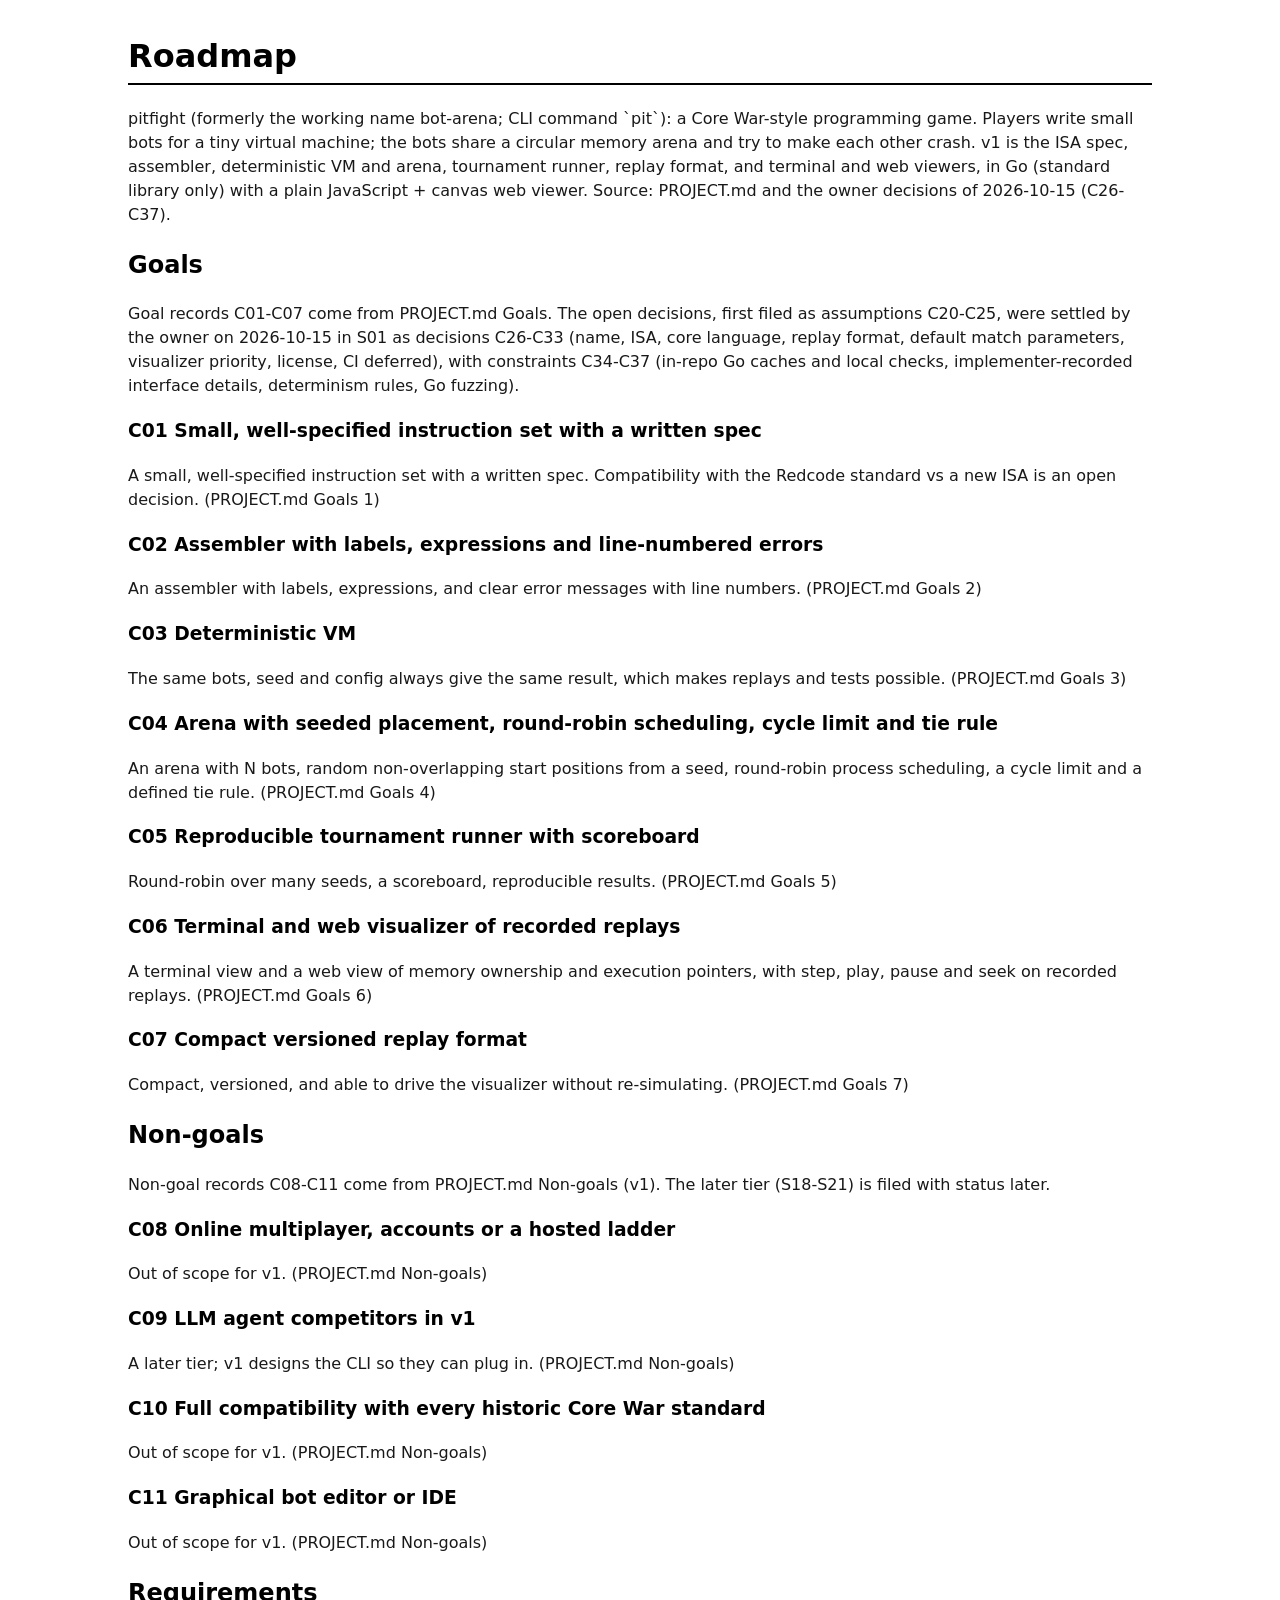
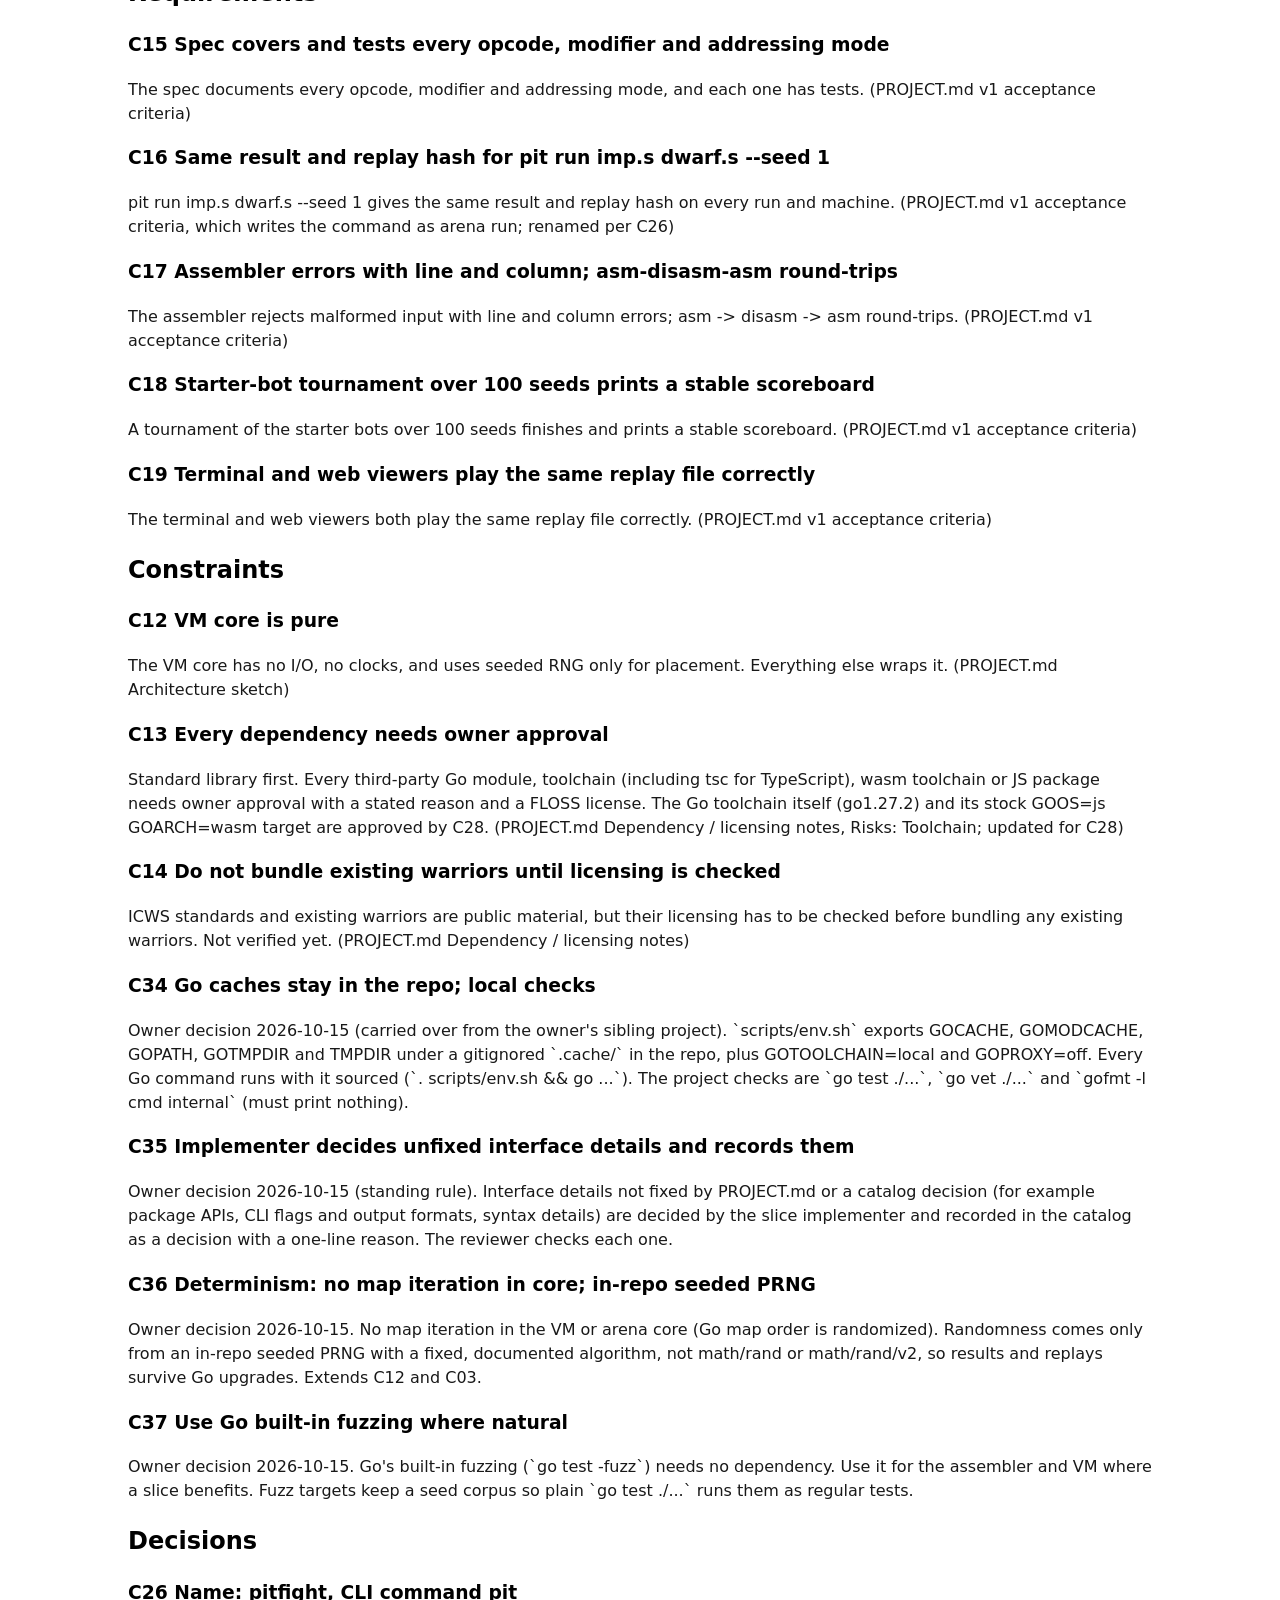
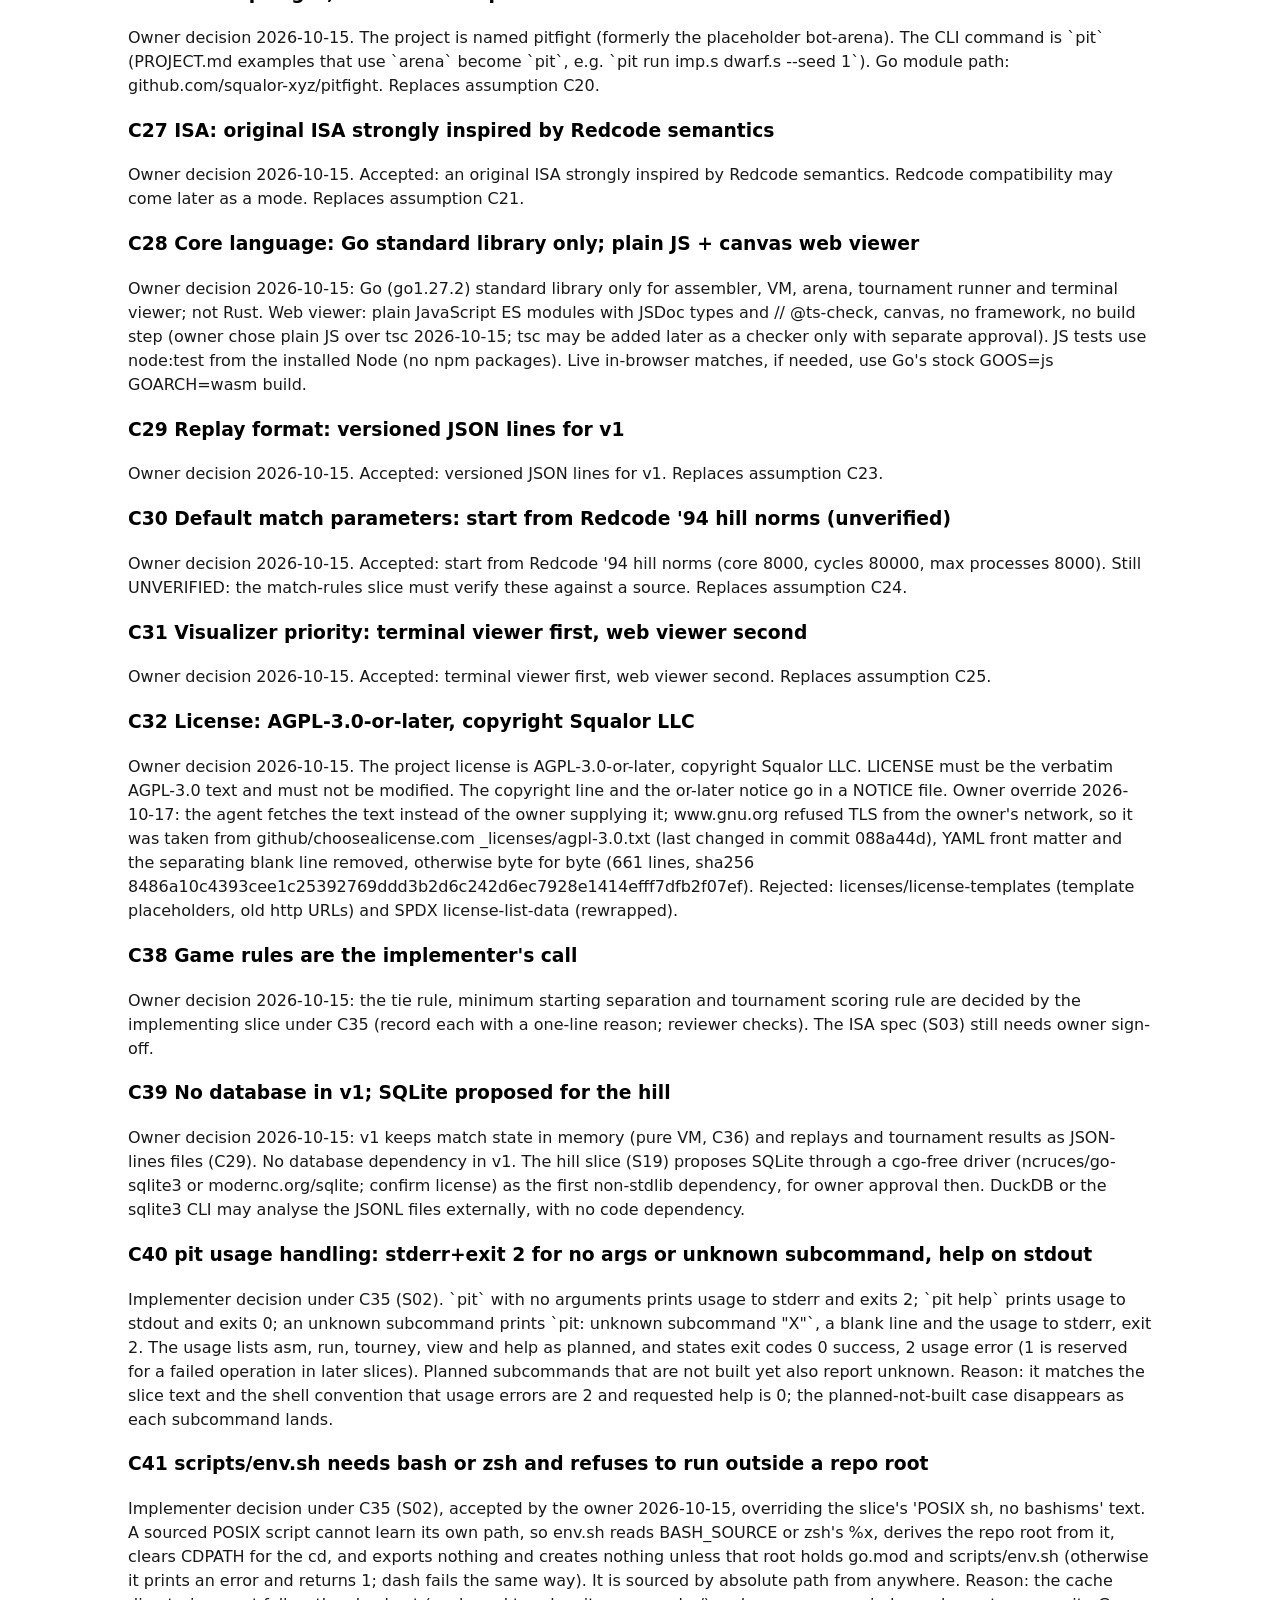
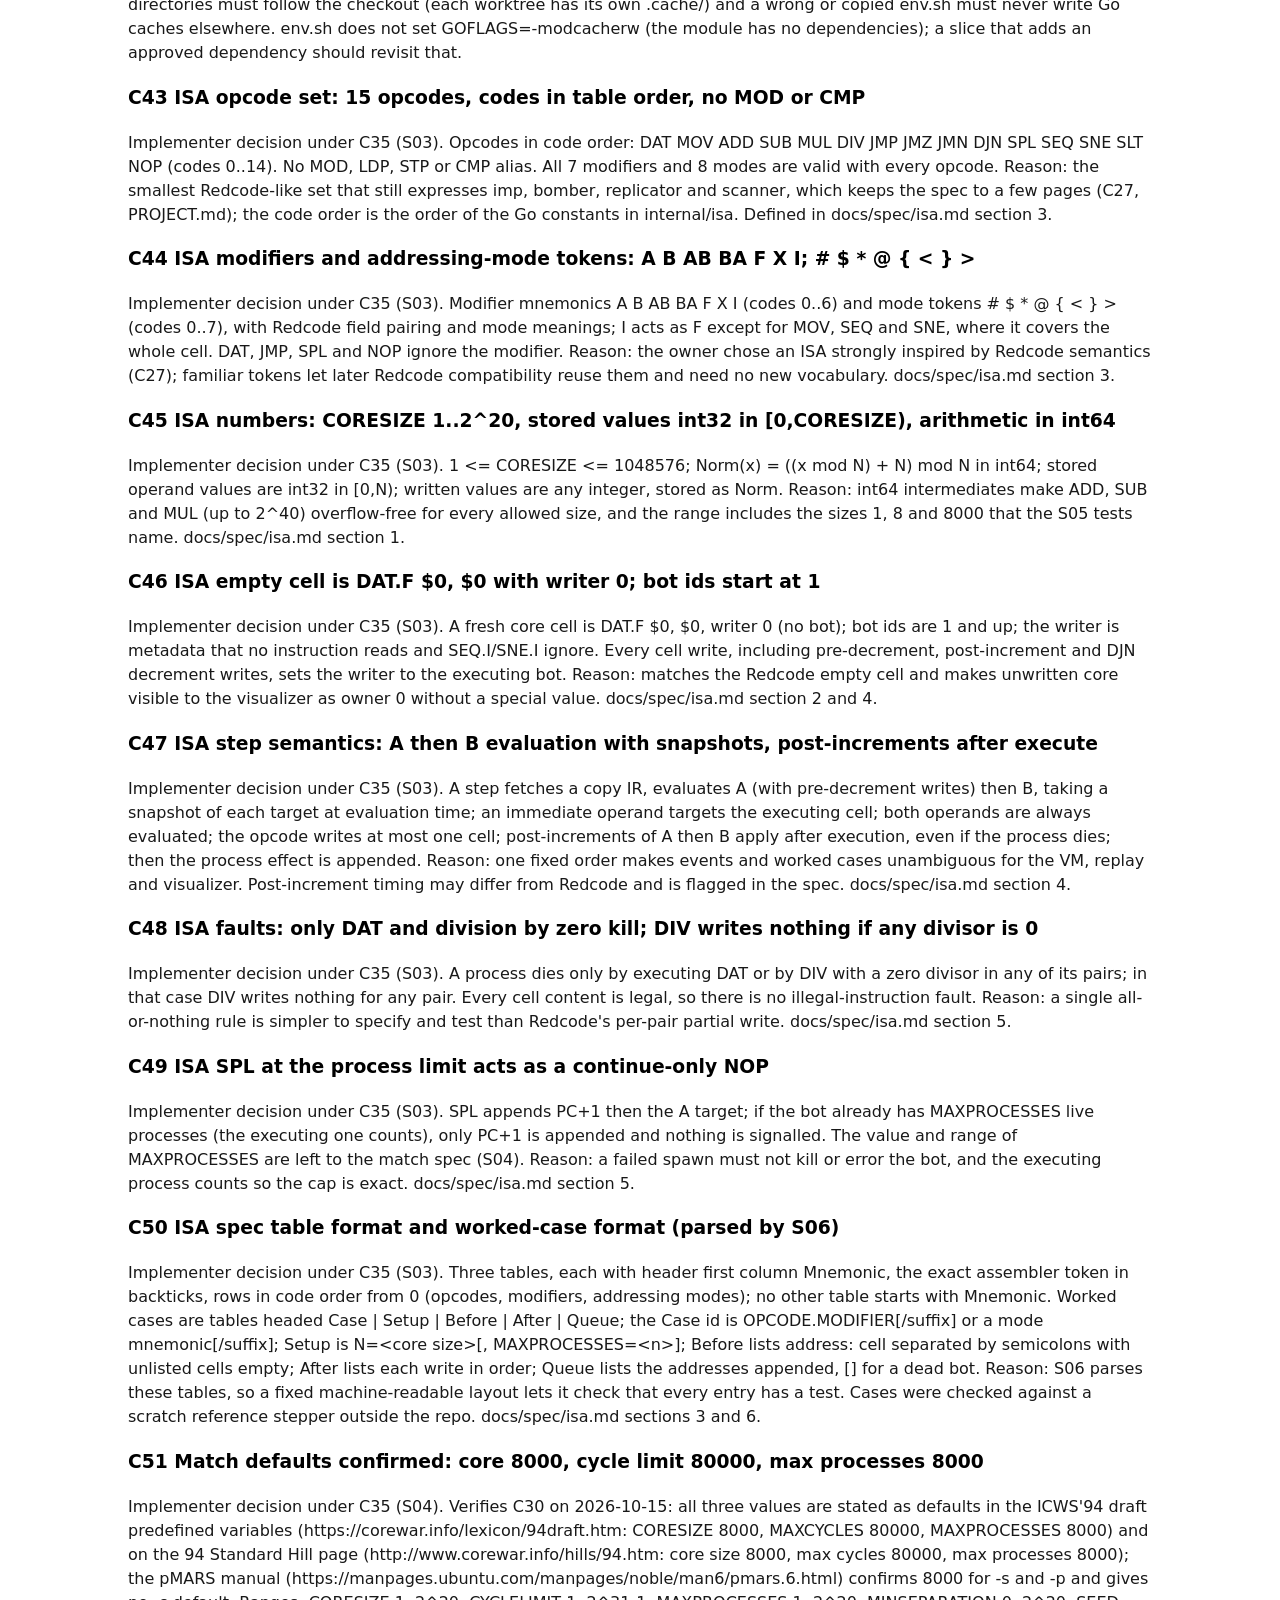
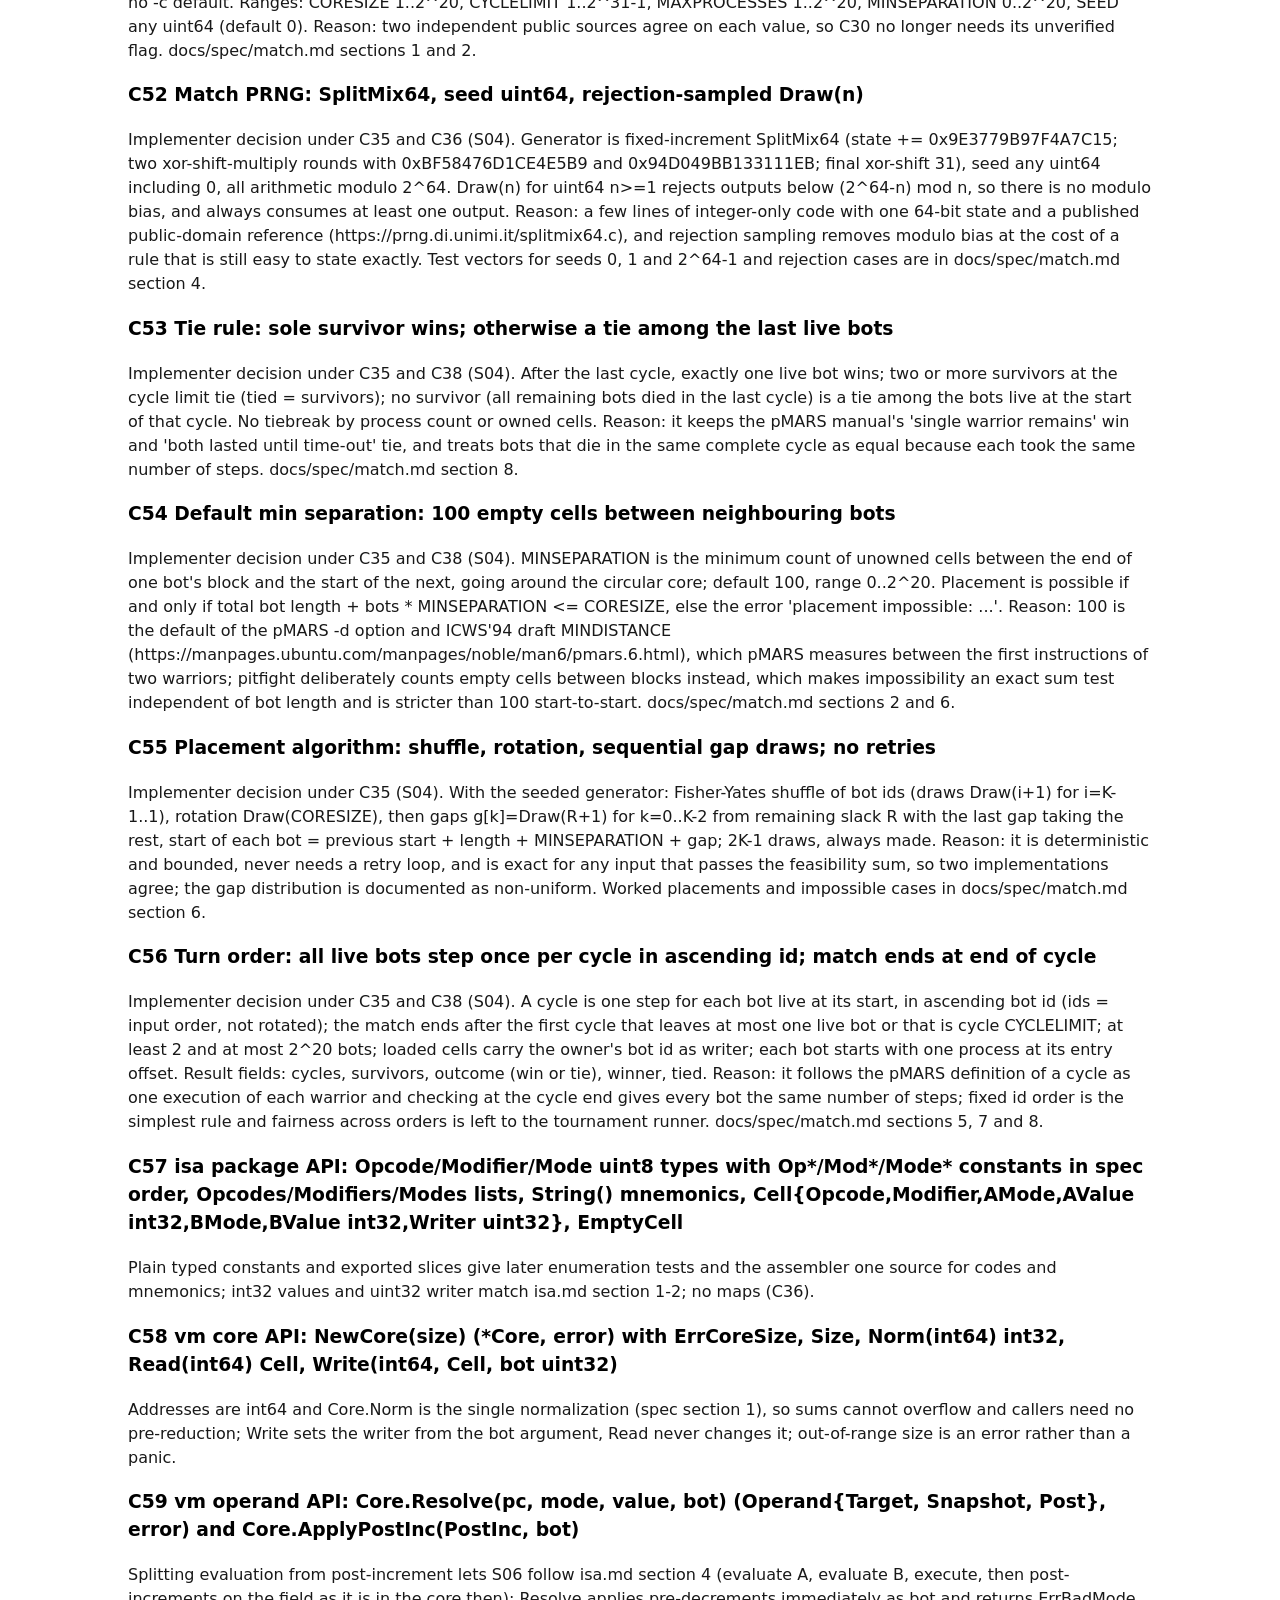
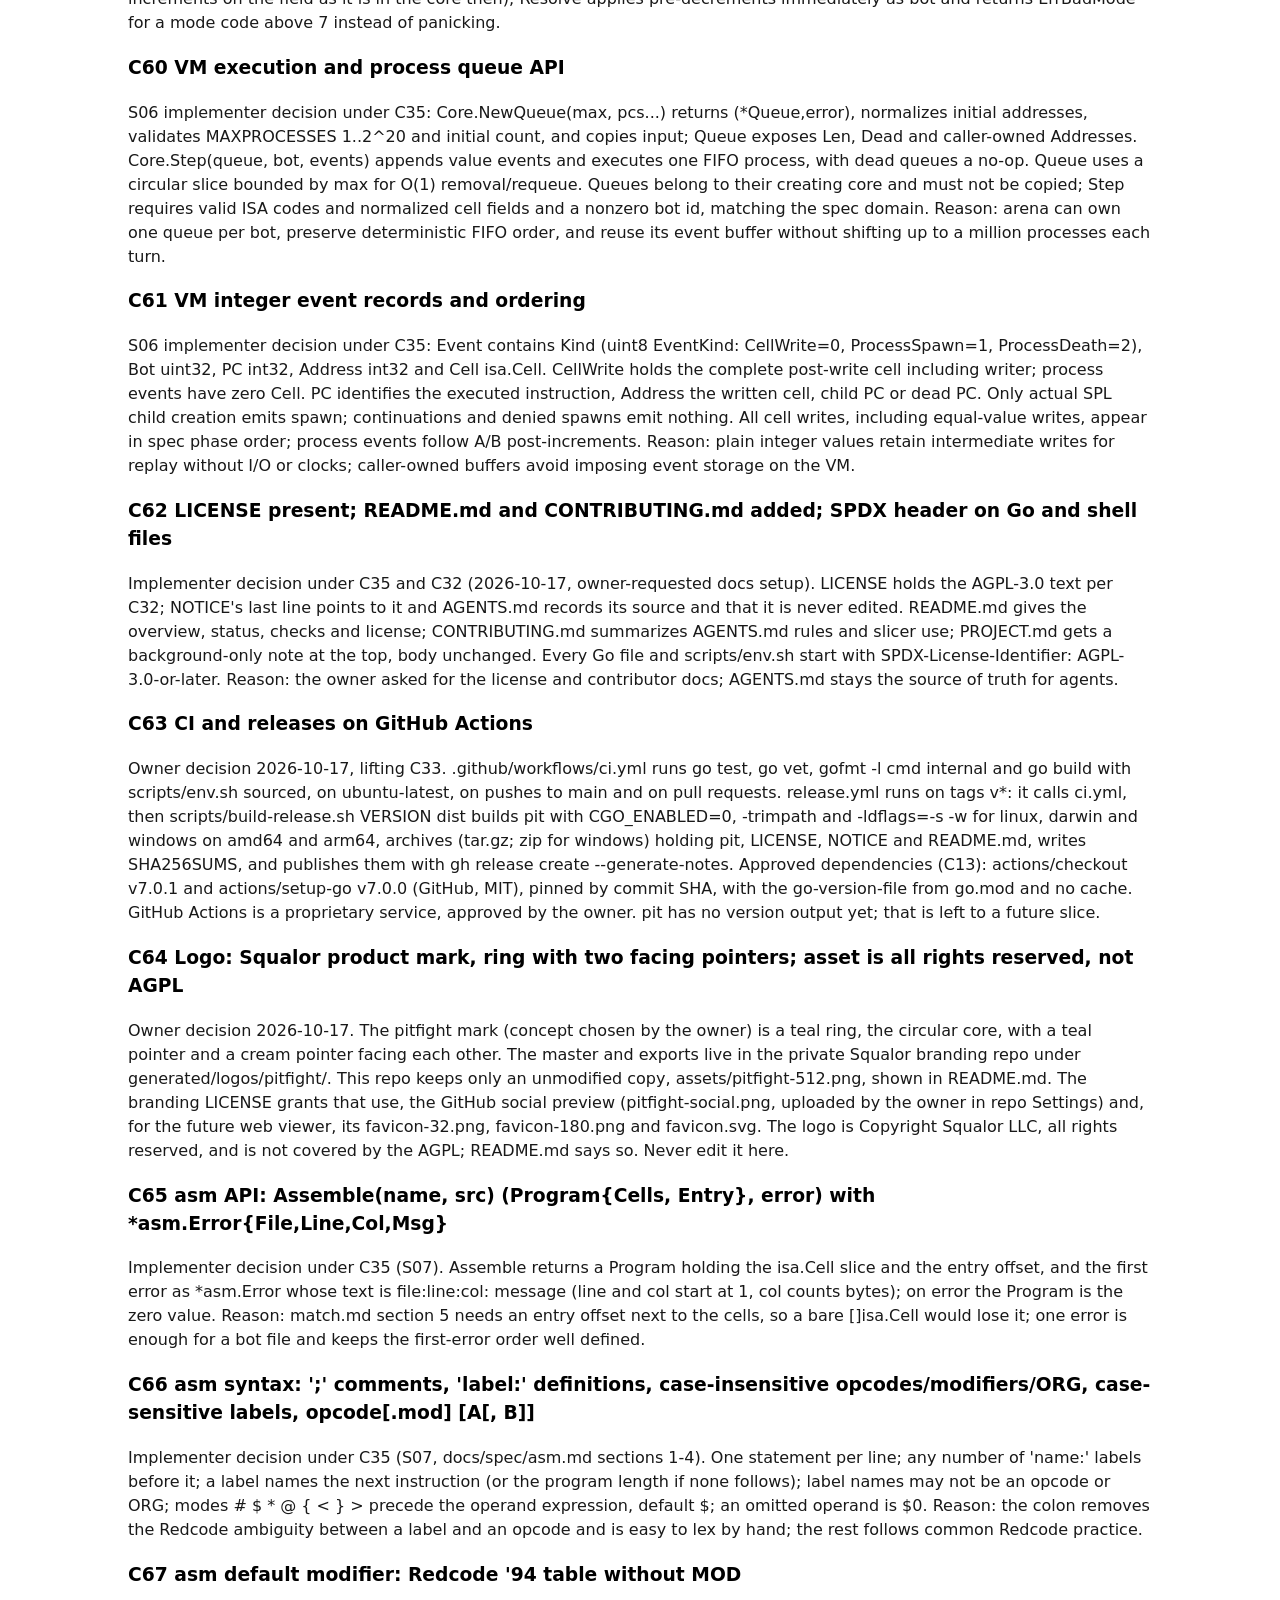
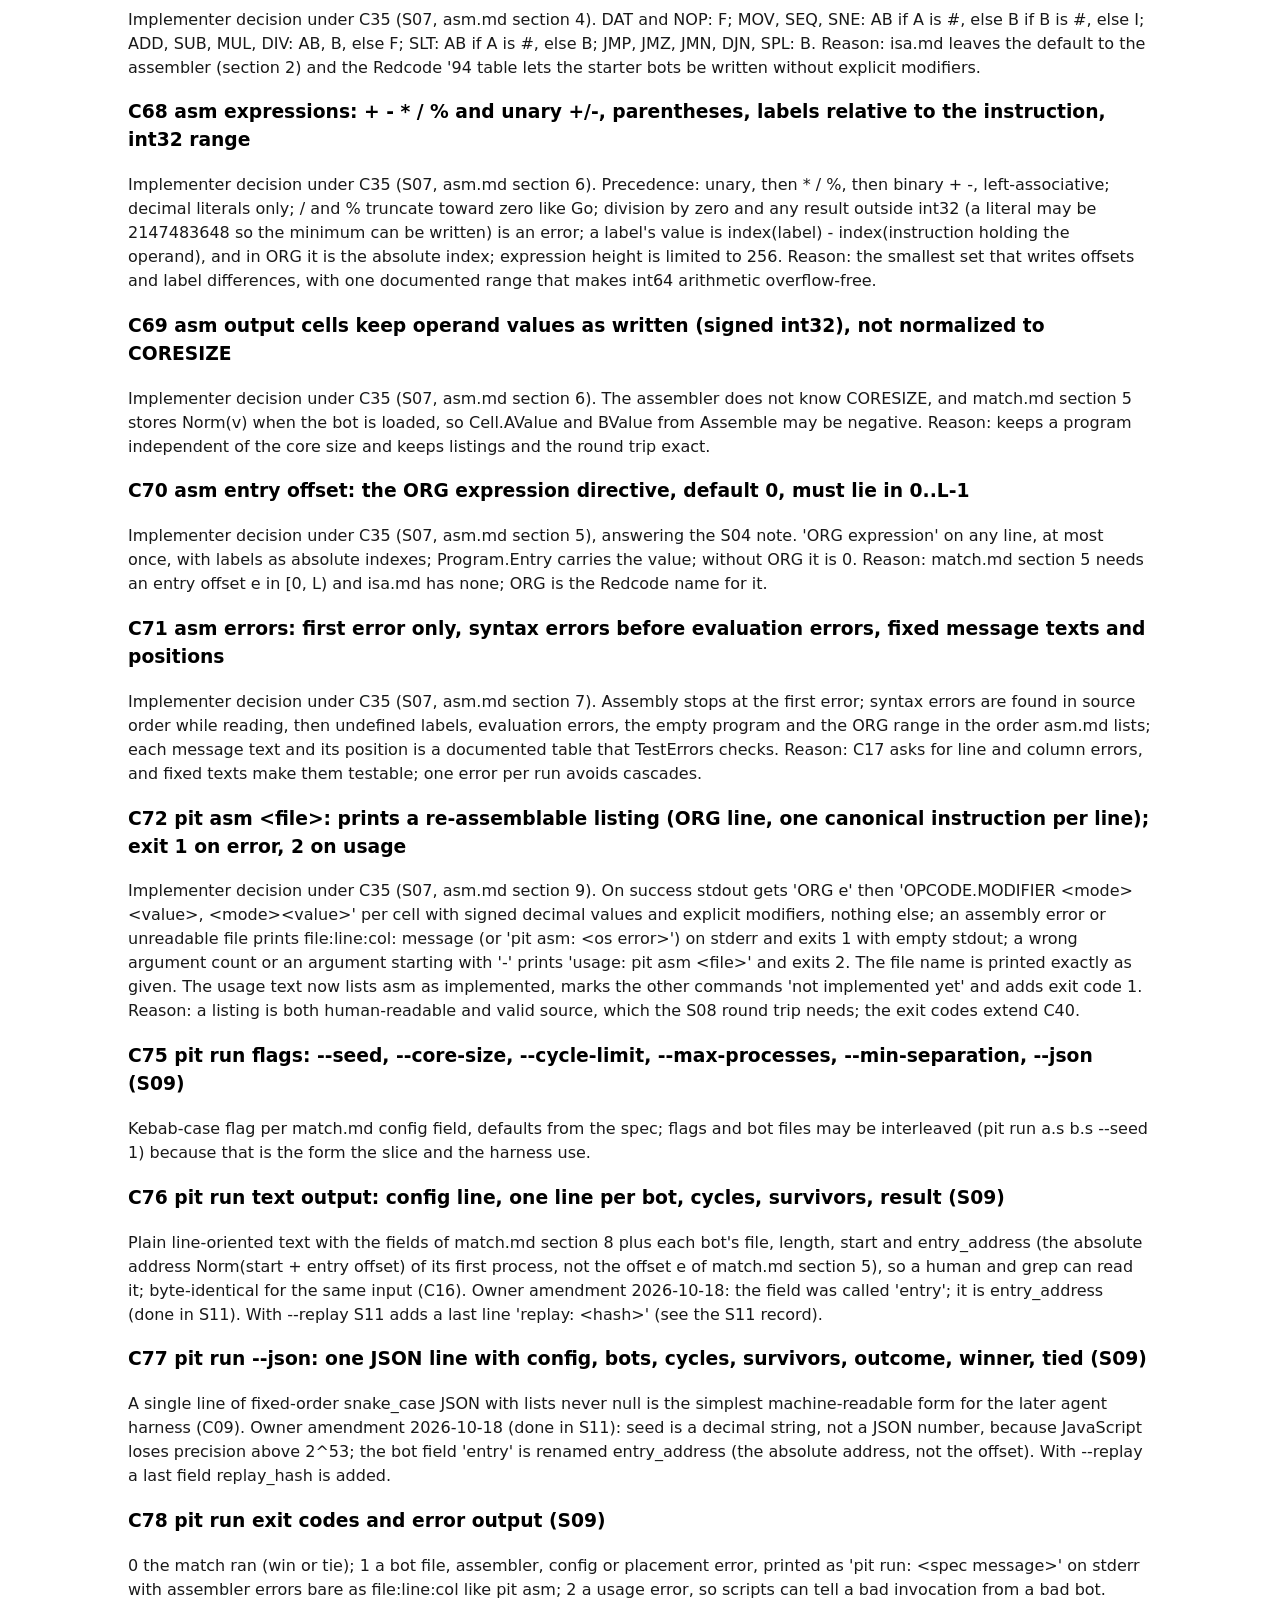
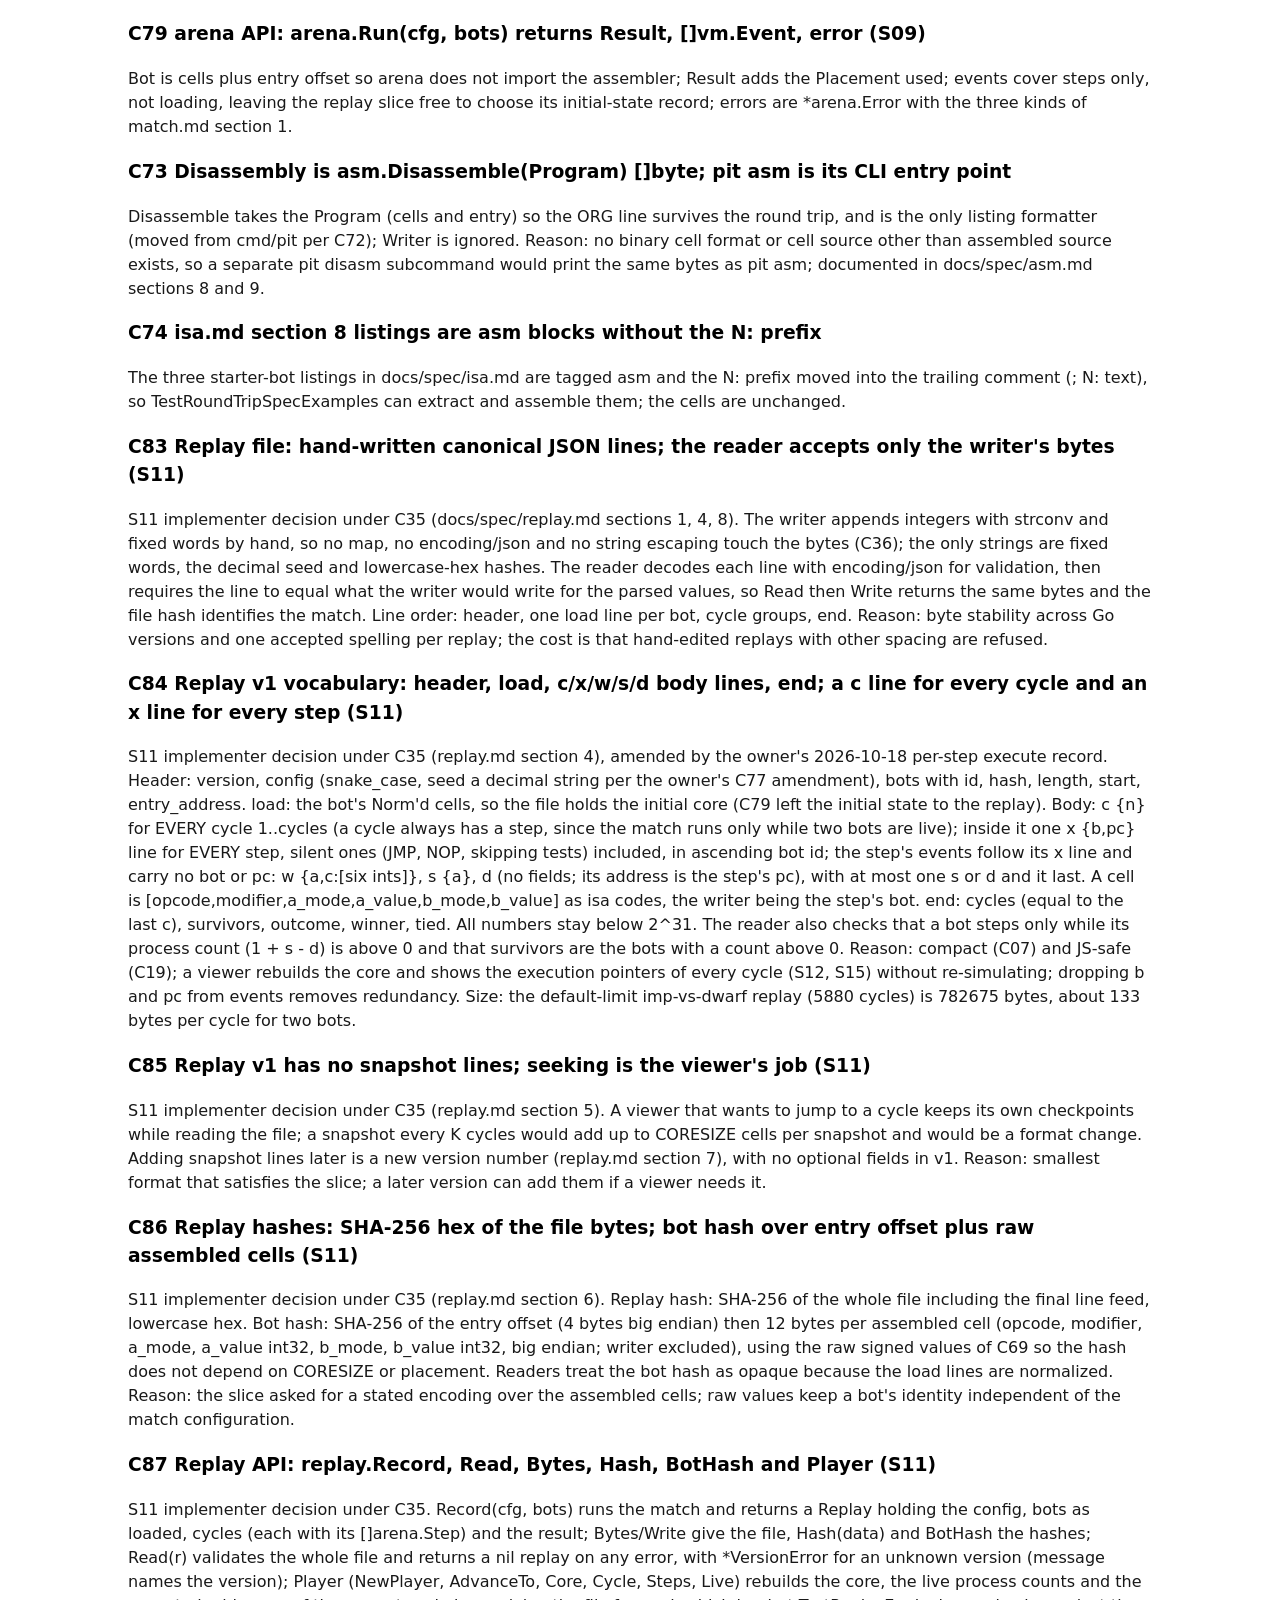
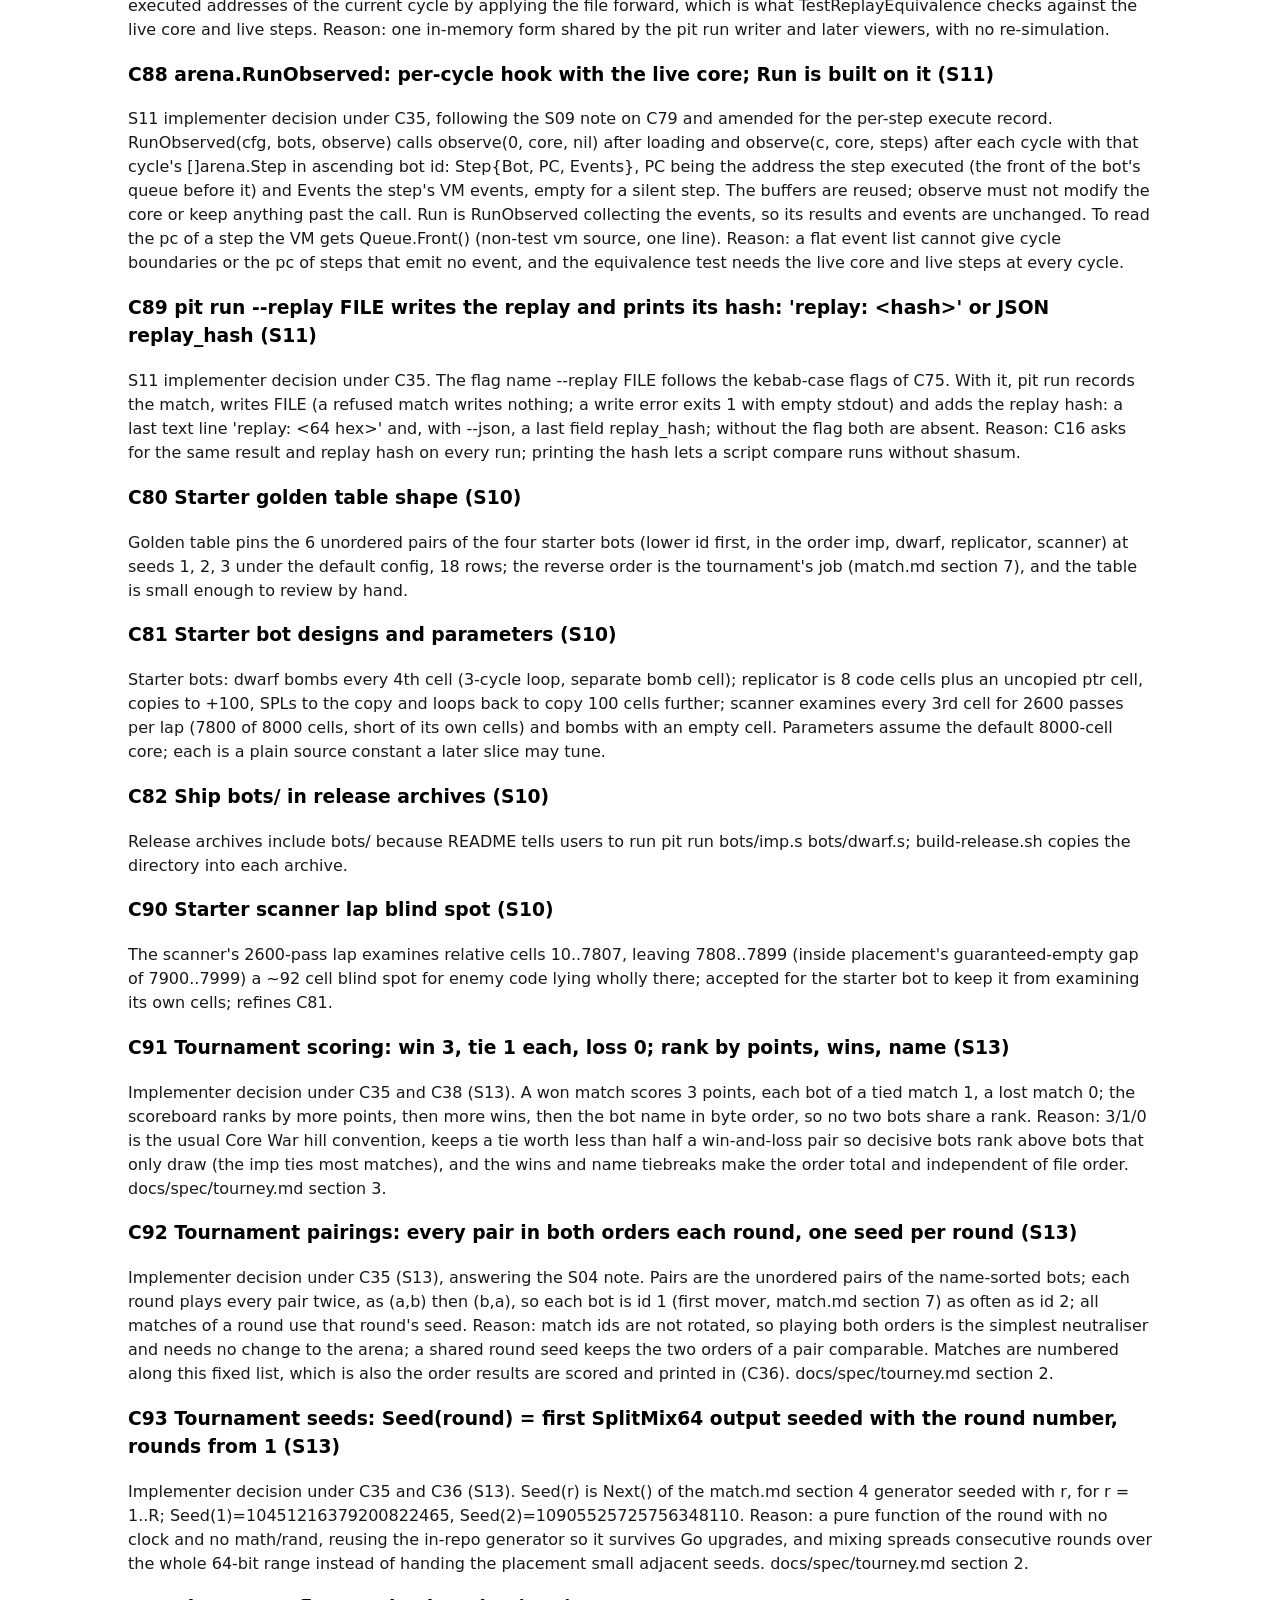
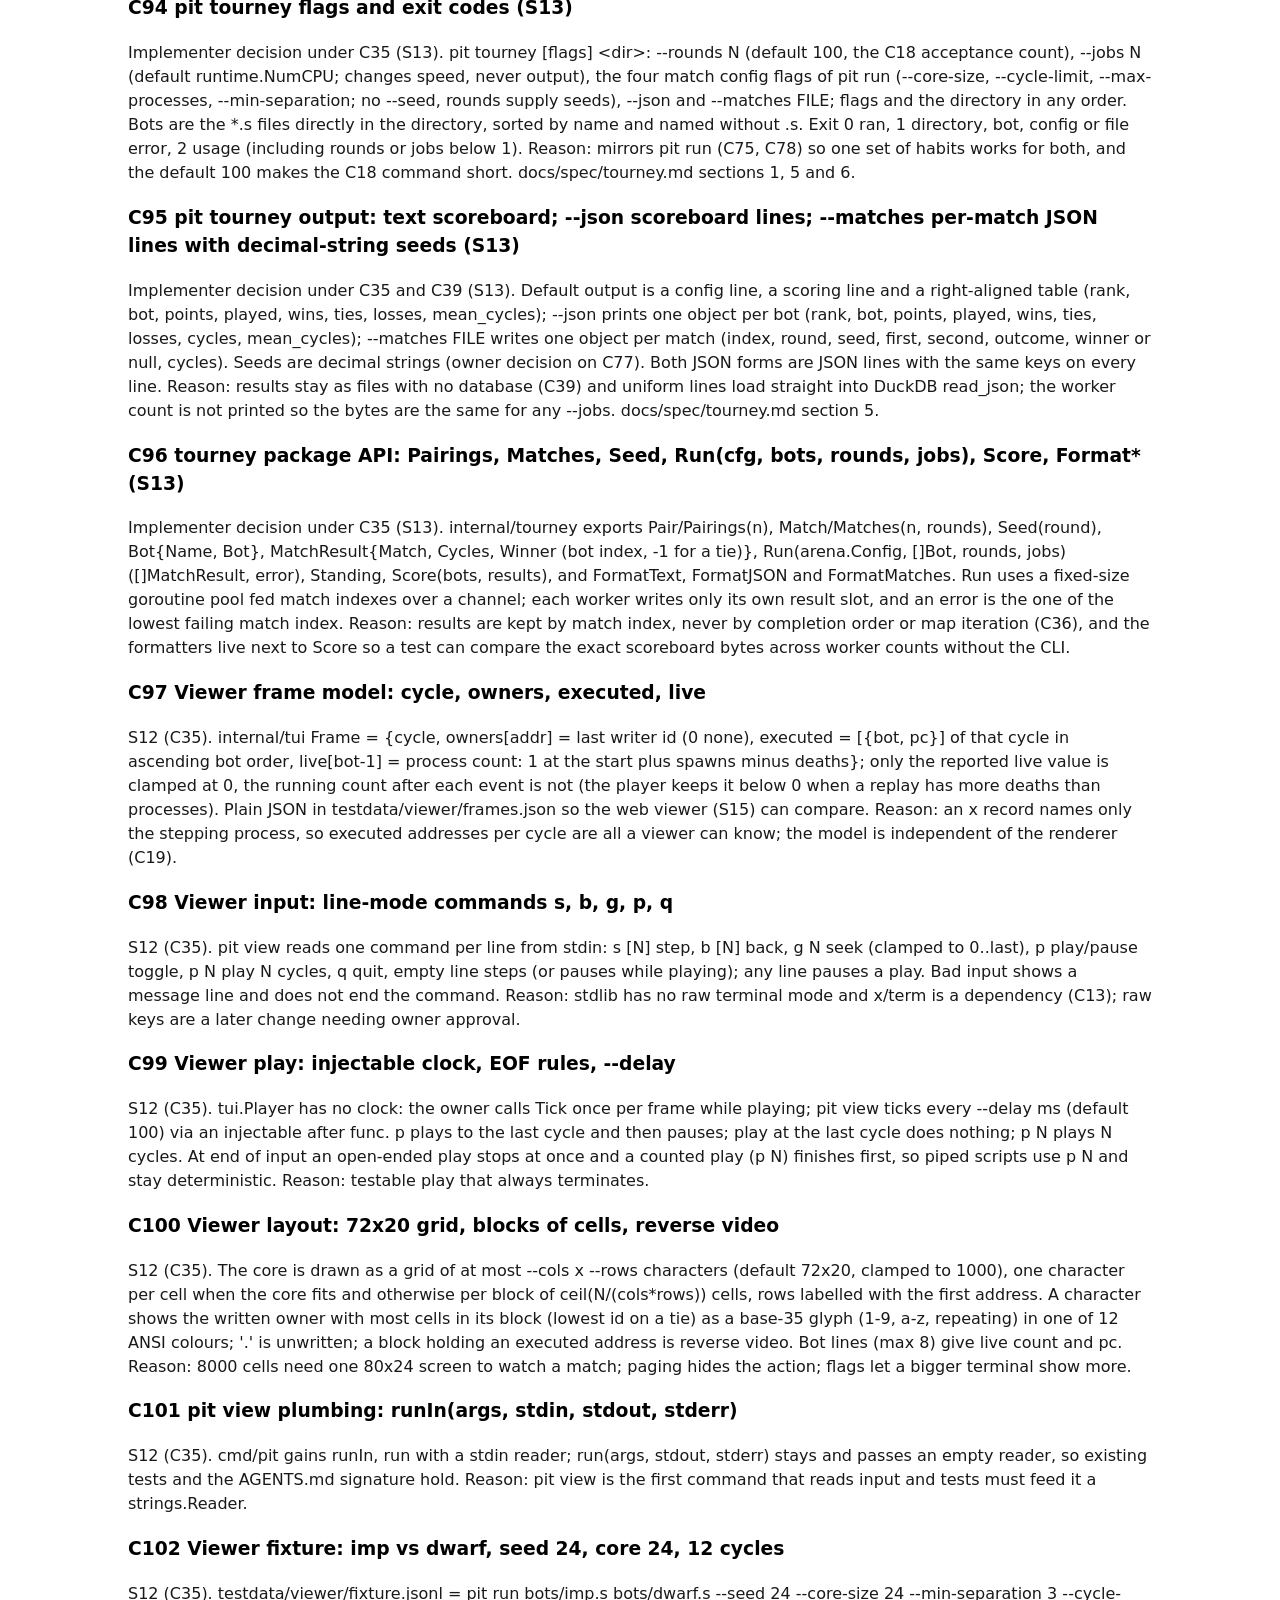
==== commit 28f31a91: "S23: fix doc and test wording from the v0.1.0 relays Correct the README acceptance wording, derive t" ====
--- a/.slicer/render/ROADMAP.html
+++ b/.slicer/render/ROADMAP.html
@@ -214,7 +214,7 @@
 <h3>C96 tourney package API: Pairings, Matches, Seed, Run(cfg, bots, rounds, jobs), Score, Format* (S13)</h3>
 <div class="prose"><p>Implementer decision under C35 (S13). internal/tourney exports Pair/Pairings(n), Match/Matches(n, rounds), Seed(round), Bot{Name, Bot}, MatchResult{Match, Cycles, Winner (bot index, -1 for a tie)}, Run(arena.Config, []Bot, rounds, jobs) ([]MatchResult, error), Standing, Score(bots, results), and FormatText, FormatJSON and FormatMatches. Run uses a fixed-size goroutine pool fed match indexes over a channel; each worker writes only its own result slot, and an error is the one of the lowest failing match index. Reason: results are kept by match index, never by completion order or map iteration (C36), and the formatters live next to Score so a test can compare the exact scoreboard bytes across worker counts without the CLI.</p></div>
 <h3>C97 Viewer frame model: cycle, owners, executed, live</h3>
-<div class="prose"><p>S12 (C35). internal/tui Frame = {cycle, owners[addr] = last writer id (0 none), executed = [{bot, pc}] of that cycle in ascending bot order, live[bot-1] = process count clamped at 0}; plain JSON in testdata/viewer/frames.json so the web viewer (S15) can compare. Reason: an x record names only the stepping process, so executed addresses per cycle are all a viewer can know; the model is independent of the renderer (C19).</p></div>
+<div class="prose"><p>S12 (C35). internal/tui Frame = {cycle, owners[addr] = last writer id (0 none), executed = [{bot, pc}] of that cycle in ascending bot order, live[bot-1] = process count: 1 at the start plus spawns minus deaths}; only the reported live value is clamped at 0, the running count after each event is not (the player keeps it below 0 when a replay has more deaths than processes). Plain JSON in testdata/viewer/frames.json so the web viewer (S15) can compare. Reason: an x record names only the stepping process, so executed addresses per cycle are all a viewer can know; the model is independent of the renderer (C19).</p></div>
 <h3>C98 Viewer input: line-mode commands s, b, g, p, q</h3>
 <div class="prose"><p>S12 (C35). pit view reads one command per line from stdin: s [N] step, b [N] back, g N seek (clamped to 0..last), p play/pause toggle, p N play N cycles, q quit, empty line steps (or pauses while playing); any line pauses a play. Bad input shows a message line and does not end the command. Reason: stdlib has no raw terminal mode and x/term is a dependency (C13); raw keys are a later change needing owner approval.</p></div>
 <h3>C99 Viewer play: injectable clock, EOF rules, --delay</h3>
@@ -224,7 +224,7 @@
 <h3>C101 pit view plumbing: runIn(args, stdin, stdout, stderr)</h3>
 <div class="prose"><p>S12 (C35). cmd/pit gains runIn, run with a stdin reader; run(args, stdout, stderr) stays and passes an empty reader, so existing tests and the AGENTS.md signature hold. Reason: pit view is the first command that reads input and tests must feed it a strings.Reader.</p></div>
 <h3>C102 Viewer fixture: imp vs dwarf, seed 24, core 24, 12 cycles</h3>
-<div class="prose"><p>S12 (C35). testdata/viewer/fixture.jsonl = pit run bots/imp.s bots/dwarf.s --seed 24 --core-size 24 --min-separation 3 --cycle-limit 40 --replay FILE (a test regenerates it byte for byte); the imp starts at 3, the dwarf at 19, the imp wraps no edge but dies at cycle 12 on the dwarf&#x27;s bomb. Reason: small enough to derive every frame by hand, with writes by both bots, a bomb overwriting an imp copy, and a death.</p></div>
+<div class="prose"><p>S12 (C35). testdata/viewer/fixture.jsonl = pit run bots/imp.s bots/dwarf.s --seed 24 --core-size 24 --min-separation 3 --cycle-limit 40 --replay FILE (a test regenerates it byte for byte). Core of 24 cells, imp at 3 (copies itself one cell ahead each cycle, so it reaches 14 and never wraps the core end), dwarf at 19 with its pointer cell at 22. The dwarf&#x27;s bombs wrap the core end (22 + 4k mod 24), the one at cycle 11 lands on 14, the imp&#x27;s newest copy, and at cycle 12 the imp executes that bomb and dies (live 0 against 1, bot 2 wins). Reason: small enough to derive every frame by hand, with writes by both bots, a bomb overwriting an imp copy, a wrapping write and a death.</p></div>
 <h3>C103 S15 (C35): pit serve command shape</h3>
 <div class="prose"><p>S15 (C35). &#x27;pit serve [--port N] [--replays DIR] [--web DIR]&#x27; (net/http, stdlib) always binds 127.0.0.1 (default port 8080, 0 = free port), serves the viewer at / and the --replays directory at /replays/. Directories are opened as os.Root, so .. and symlinks cannot leave them (a refused path is 404). Only GET and HEAD are served (405 with Allow otherwise), and a request whose Host is not loopback or localhost gets 403 with no body (DNS-rebinding guard). Ctrl-C stops it. Reason: the smallest stdlib option that works around browsers blocking fetch from file://; loopback only means no flag can expose files to the network; S14 reuses newServeHandler.</p></div>
 <h3>C104 S15 (C35): web viewer embedded into pit, not shipped beside it</h3>
@@ -242,13 +242,17 @@
 <h3>C110 Replays are written through a temp file and rename</h3>
 <div class="prose"><p>pit run --replay writes to .NAME.tmpPID.N in the same directory, syncs it and renames it over FILE, removing the temp on any failure, so FILE is never partial. A replaced regular file keeps its mode (the temp file is chmodded to it before the rename); a new file gets 0644 less the umask. A target that exists and is not a regular file (symlink, device, pipe) is written in place, because a rename would replace it. Reason: atomic result for files, no surprise for /dev/null or links, and no mode change on overwrite.</p></div>
 <h3>C111 Tournament events-off path is a nil observer, not new API</h3>
-<div class="prose"><p>tourney.play calls arena.RunObserved(cfg, bots, nil), which already keeps only one cycle of events; arena.Run is the one that keeps all events (65 MB allocated vs 0.46 MB for two imp matches at 80000 cycles). No new arena function; unexported tourney.playMatch is the test seam for the concurrency test. Reason: smallest change that removes the memory growth.</p></div>
+<div class="prose"><p>tourney.play calls arena.RunObserved(cfg, bots, nil), which already keeps only one cycle of events; arena.Run is the one that keeps all events. TestRunKeepsNoEvents measures tourney.Run allocating about 1.38 MB for 6 matches (two imps that tie at 80000 cycles and a bot that dies at once, one round) against 11.5 MB for the events of the same matches kept by arena.Run. No new arena function; unexported tourney.playMatch is the test seam for the concurrency test. Reason: smallest change that removes the memory growth.</p></div>
 <h3>C112 Arena limits exported and shared with replay</h3>
 <div class="prose"><p>arena exports MaxCoreSize (= vm.MaxCoreSize), MaxCycleLimit, MaxMaxProcesses, MaxMinSeparation, MaxBots, MaxBotLength; internal/replay reads them instead of keeping copies. Reason: one source for the match.md section 1 limits.</p></div>
 <h3>C113 pit view skips command lines over 64 KiB with a message</h3>
 <div class="prose"><p>pit view reads input with a bufio.Reader instead of bufio.Scanner; a line of more than 65536 bytes (without the line break) is read to its end, ignored, shows &#x27;line too long&#x27; on screen, and the session goes on (exit 0). Reason: bounded memory, and a pasted long line no longer ends the session with &#x27;token too long&#x27;.</p></div>
 <h3>C114 pit serve accepts Host localhost. with the root dot</h3>
 <div class="prose"><p>isLocalHost trims one trailing dot before comparing with localhost (RFC 1034 root form of the same name). Other names with a dot, and 127.0.0.1., stay refused. Reason: same name, no rebinding risk added.</p></div>
+<h3>C115 Acceptance package keeps no doc.go; package comment moves to acceptance_test.go</h3>
+<div class="prose"><p>S23 (C35). internal/acceptance/doc.go is deleted and its package comment now heads acceptance_test.go, so the directory holds only _test.go files, as README.md and AGENTS.md say (test-only). go build ./..., go vet ./... and go test ./... are unchanged. Reason: the file existed only to carry the package comment, and a non-test file contradicted &#x27;test-only&#x27;.</p></div>
+<h3>C116 asm.md bomber listing is an asm block under TestRoundTripSpecExamples</h3>
+<div class="prose"><p>S23 (C35). The listing printed by pit asm for the bomber in docs/spec/asm.md section 9 is tagged asm, not text, because a listing is itself valid source (asm.md section 9). TestRoundTripSpecExamples now round-trips it and counts 5 asm blocks in asm.md; TestSpecListing checks that the asm block after the bomber equals the output of pit asm. Reason: one place checks every runnable listing in the specs; the text tag left it covered by a string comparison only.</p></div>
 <h3>C33 CI deferred</h3>
 <div class="prose"><p>Owner decision 2026-10-15. CI is deferred; no CI host is chosen. Checks run locally (see the in-repo Go cache and checks constraint).</p></div>
 <p><em>Retired: Owner lifted the CI deferral 2026-10-17; GitHub Actions chosen. Successor: C63.</em></p>
@@ -276,7 +280,7 @@
 <div class="prose"><p>PENDING OWNER CONFIRMATION - not decided. Recommendation: terminal viewer first (needed for debugging), web viewer second. PROJECT.md names no alternative; both viewers are v1. (PROJECT.md Open decisions 6)</p></div>
 <p><em>Retired: Settled by owner decision C31 (2026-10-15)..</em></p>
 </section>
-<p class="summary">23 items · — 3 · done 16 · later 4</p>
+<p class="summary">24 items · — 3 · done 17 · later 4</p>
 <table><thead><tr><th>#</th><th>ID</th><th>Title</th><th>Size</th><th>Effort</th><th>Trees</th><th>Findings</th><th>Status</th></tr></thead><tbody>
 <tr class="open"><td>1</td><td>S14</td><td>Optional Go WASM build for live matches</td><td>S</td><td>1</td><td>vm, web</td><td>PROJECT.md Milestone 7, Stack recommendation</td><td class="status">—</td></tr>
 <tr class="open"><td>2</td><td>S16</td><td>Check licensing of Redcode standards and warriors</td><td>S</td><td>1</td><td>docs</td><td>PROJECT.md Dependency / licensing notes</td><td class="status">—</td></tr>
@@ -286,7 +290,7 @@
 <tr class="other"><td>5</td><td>S20</td><td>Host the web visualizer on squalor.xyz</td><td>S</td><td>2</td><td>web</td><td>PROJECT.md Feature tiers: Later</td><td class="status">later</td></tr>
 <tr class="other"><td>6</td><td>S21</td><td>ISA variants and new game modes</td><td>L</td><td>3</td><td>vm</td><td>PROJECT.md Feature tiers: Later</td><td class="status">later</td></tr>
 <tr class="group"><td></td><td colspan="7"><strong>v0.1.1</strong></td></tr>
-<tr class="open"><td>7</td><td>S23</td><td>v0.1.0 doc cleanups</td><td>S</td><td>1</td><td>docs</td><td>S17 later notes (from the S08, S12, S15 and S17 relays) · discovered from S17</td><td class="status">—</td></tr>
+<tr class="open"><td>7</td><td>S24</td><td>Install script</td><td>M</td><td>2</td><td>repo</td><td></td><td class="status">—</td></tr>
 </tbody></table>
 <table><thead><tr><th>#</th><th>ID</th><th>Title</th><th>Size</th><th>Effort</th><th>Trees</th><th>Findings</th><th>Status</th></tr></thead><tbody>
 <tr class="group"><td></td><td colspan="7"><strong>Decisions</strong></td></tr>
@@ -310,5 +314,6 @@
 <tr class="done"><td>22</td><td>S17</td><td>Verify v1 acceptance criteria</td><td>S</td><td>1</td><td>repo</td><td>PROJECT.md v1 acceptance criteria · retired decision C33</td><td class="status">done</td></tr>
 <tr class="group"><td></td><td colspan="7"><strong>v0.1.1</strong></td></tr>
 <tr class="done"><td>23</td><td>S22</td><td>v0.1.0 code cleanups</td><td>M</td><td>2</td><td>repo</td><td>S17 later notes (from the S09, S11, S12, S13 and S15 relays) · discovered from S17</td><td class="status">done</td></tr>
+<tr class="done"><td>24</td><td>S23</td><td>v0.1.0 doc cleanups</td><td>S</td><td>1</td><td>docs</td><td>S17 later notes (from the S08, S12, S15 and S17 relays) · discovered from S17</td><td class="status">done</td></tr>
 </tbody></table>
 </body></html>
